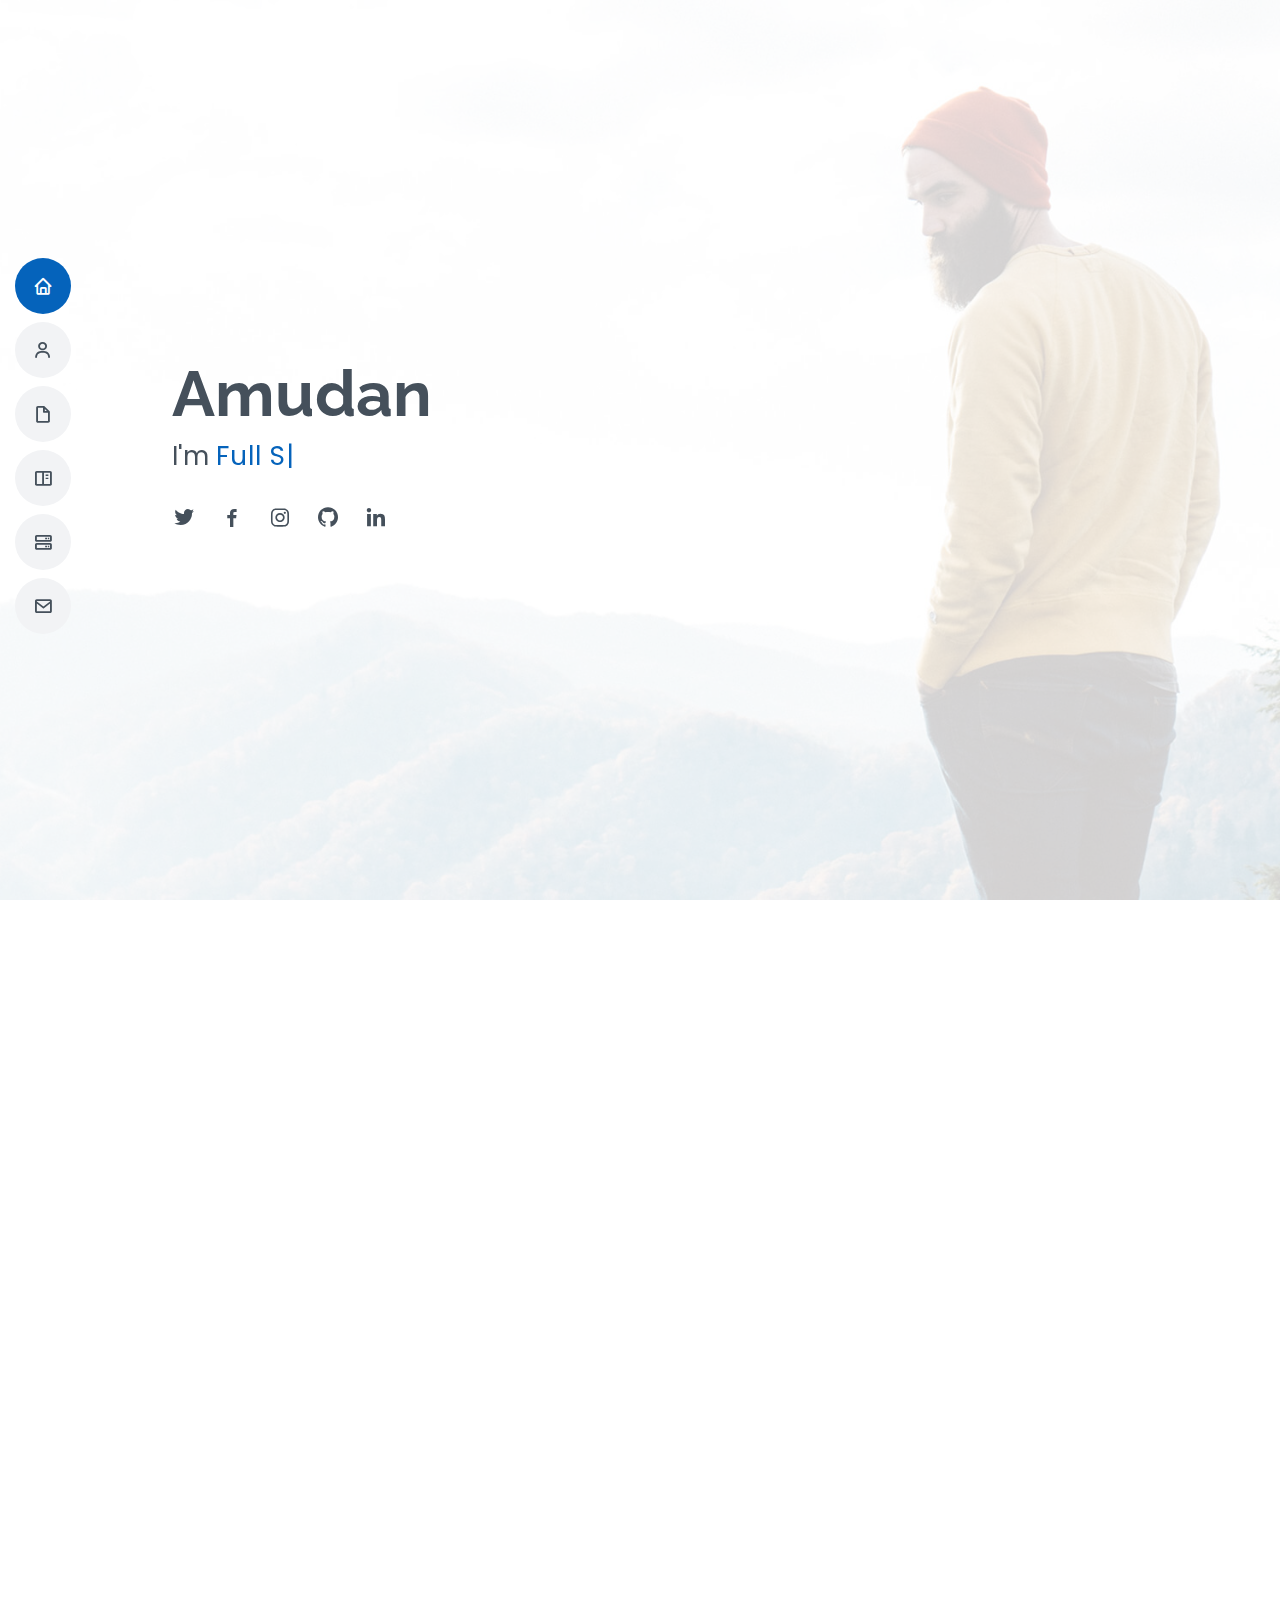
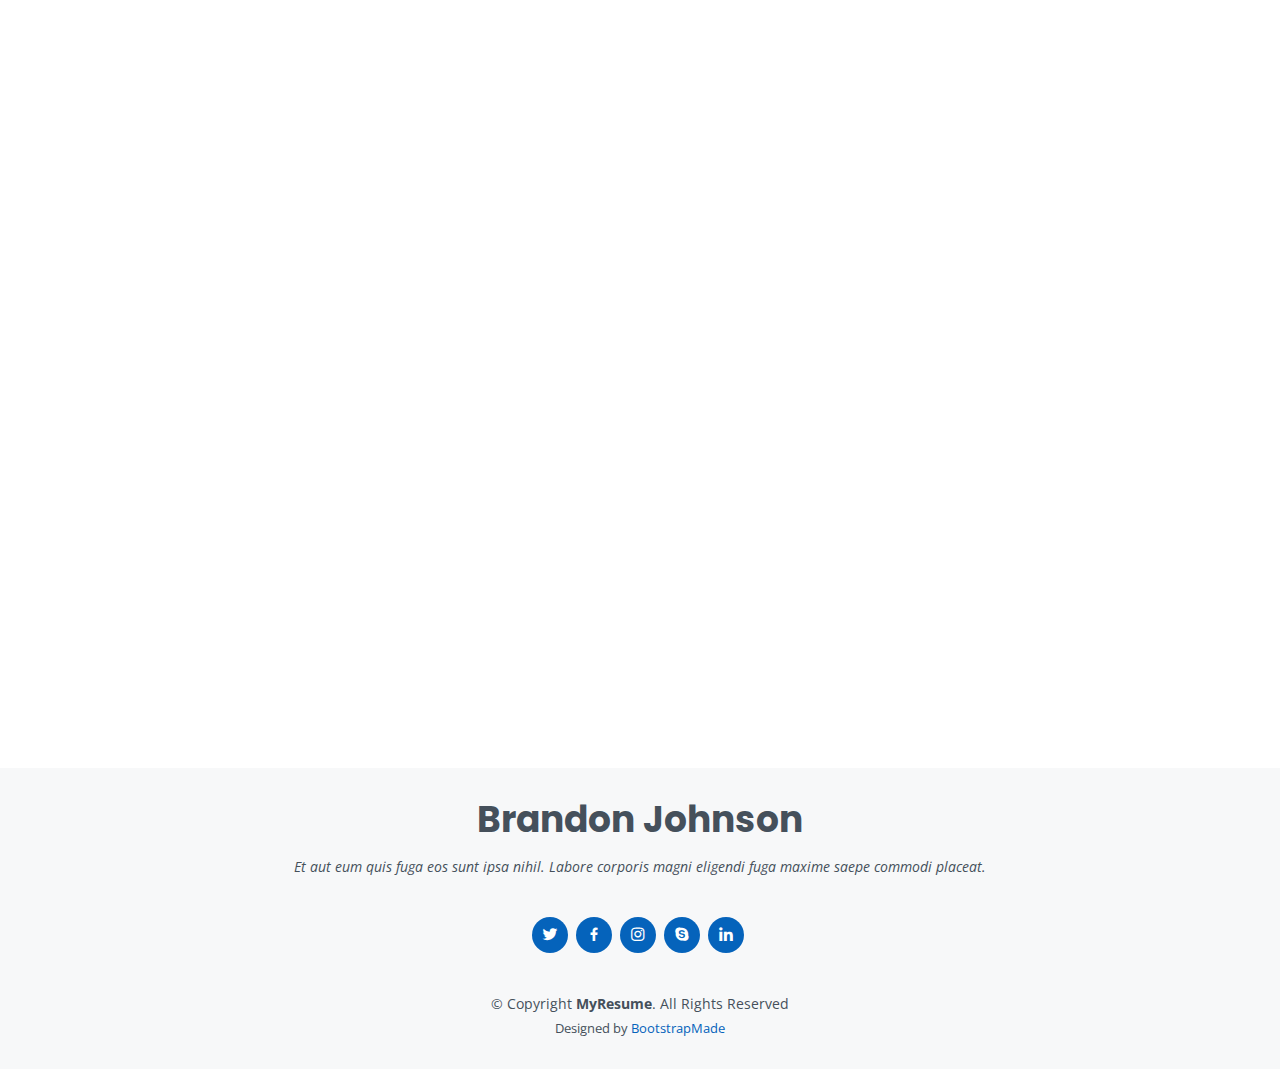
==== index.html @ c488047a "added templetes" ====
<!DOCTYPE html>
<html lang="en">

<head>
  <meta charset="utf-8">
  <meta content="width=device-width, initial-scale=1.0" name="viewport">

  <title>Amudan - MyResume</title>
  <meta content="" name="description">
  <meta content="" name="keywords">

  <!-- Favicons -->
  <link href="assets/img/photos/logo.png" rel="icon">
  <link href="assets/img/apple-touch-icon.png" rel="apple-touch-icon">

  <!-- Google Fonts -->
  <link
    href="https://fonts.googleapis.com/css?family=Open+Sans:300,300i,400,400i,600,600i,700,700i|Raleway:300,300i,400,400i,500,500i,600,600i,700,700i|Poppins:300,300i,400,400i,500,500i,600,600i,700,700i"
    rel="stylesheet">

  <!-- Vendor CSS Files -->
  <link href="assets/vendor/aos/aos.css" rel="stylesheet">
  <link href="assets/vendor/bootstrap/css/bootstrap.min.css" rel="stylesheet">
  <link href="assets/vendor/bootstrap-icons/bootstrap-icons.css" rel="stylesheet">
  <link href="assets/vendor/boxicons/css/boxicons.min.css" rel="stylesheet">
  <link href="assets/vendor/glightbox/css/glightbox.min.css" rel="stylesheet">
  <link href="assets/vendor/swiper/swiper-bundle.min.css" rel="stylesheet">

  <!-- Template Main CSS File -->
  <link href="assets/css/style.css" rel="stylesheet">

  <!-- =======================================================
  * Template Name: MyResume - v4.7.0
  * Template URL: https://bootstrapmade.com/free-html-bootstrap-template-my-resume/
  * Author: BootstrapMade.com
  * License: https://bootstrapmade.com/license/
  ======================================================== -->
</head>

<body>

  <!-- ======= Mobile nav toggle button ======= -->
  <!-- <button type="button" class="mobile-nav-toggle d-xl-none"><i class="bi bi-list mobile-nav-toggle"></i></button> -->
  <i class="bi bi-list mobile-nav-toggle d-xl-none"></i>
  <!-- ======= Header ======= -->
  <header id="header" class="d-flex flex-column justify-content-center">

    <nav id="navbar" class="navbar nav-menu">
      <ul>
        <li><a href="#hero" class="nav-link scrollto active"><i class="bx bx-home"></i> <span>Home</span></a></li>
        <li><a href="#about" class="nav-link scrollto"><i class="bx bx-user"></i> <span>About</span></a></li>
        <li><a href="#resume" class="nav-link scrollto"><i class="bx bx-file-blank"></i> <span>Resume</span></a></li>
        <li><a href="#portfolio" class="nav-link scrollto"><i class="bx bx-book-content"></i> <span>Portfolio</span></a>
        </li>
        <li><a href="#services" class="nav-link scrollto"><i class="bx bx-server"></i> <span>Services</span></a></li>
        <li><a href="#contact" class="nav-link scrollto"><i class="bx bx-envelope"></i> <span>Contact</span></a></li>
      </ul>
    </nav><!-- .nav-menu -->

  </header><!-- End Header -->

  <!-- ======= Hero Section ======= -->
  <section id="hero" class="d-flex flex-column justify-content-center">
    <div class="container" data-aos="zoom-in" data-aos-delay="100">
      <h1>Amudan </h1>
      <p>I'm <span class="typed"
          data-typed-items="Full Stack Developer, Freelancer , ROS Developer , Drone pilot"></span></p>
      <div class="social-links">
        <a href="https://twitter.com/amudanthangavel/" class="twitter"><i class="bx bxl-twitter"></i></a>
        <a href="https://www.facebook.com/amudanthangavel/" class="facebook"><i class="bx bxl-facebook"></i></a>
        <a href="https://www.instagram.com/amudanthangavel/" class="instagram"><i class="bx bxl-instagram"></i></a>
        <a href="https://github.com/AmudanThangavel" class="github"><i class="bx bxl-github"></i></a>
        <a href="https://www.linkedin.com/in/amudanthangavel" class="linkedin"><i class="bx bxl-linkedin"></i></a>
      </div>
    </div>
  </section><!-- End Hero -->

  <main id="main">

    <!-- ======= About Section ======= -->
    <section id="about" class="about">
      <div class="container" data-aos="fade-up">

        <div class="section-title">
          <h2>About</h2>
          <p>I am enthusiatic learner and problem solver. I build websites, do Machine learning and Artificial
            Intelligence. I participate in National and international competetions conducted by reputated Institutions
            like IIT's and NIT's</p>
        </div>

        <div class="row">
          <div class="col-lg-4">
            <img src="assets/img/photos/Amudan.jpg" class="img-fluid" alt="">
          </div>
          <div class="col-lg-8 pt-4 pt-lg-0 content">
            <h3>Full Stack Developer &amp; Pythonist.</h3>
            <p class="fst-italic"></p>
            <div class="row">
              <div class="col-lg-6">
                <ul>
                  <li><i class="bi bi-chevron-right"></i> <strong>Birthday:</strong> <span>30 Augest 2002</span></li>
                  <li><i class="bi bi-chevron-right"></i> <strong>Website:</strong>
                    <span>www.amudanthangavel.blogspot.com</span>
                  </li>
                  <li><i class="bi bi-chevron-right"></i> <strong>Phone:</strong> <span>+91 9842805545</span></li>
                  <li><i class="bi bi-chevron-right"></i> <strong>City:</strong> <span>Tirupur, Tamilnadu, India</span>
                  </li>
                </ul>
                <ul>
                  <br>
                  <li><i class="bi bi-chevron-right"></i> <strong>Intership:</strong> <span>Verzeo - Cyber
                      Secutrity</span></li>
                  <li><i class="bi bi-chevron-right"></i> <strong>Intership:</strong> <span>Indian Institute of
                      Technology(IIT), Bombay - Full Stack Developer</span></li>
                </ul>
              </div>
              <div class="col-lg-6">
                <ul>
                  <li><i class="bi bi-chevron-right"></i> <strong>Age:</strong> <span>20</span></li>
                  <li><i class="bi bi-chevron-right"></i> <strong>Degree:</strong> <span>Bachelor</span></li>
                  <li><i class="bi bi-chevron-right"></i> <strong>Email:</strong>
                    <span>amudanthangavel@gmail.com</span>
                  </li>
                  <li><i class="bi bi-chevron-right"></i> <strong>Open to Work:</strong> <span>Yes</span></li>
                </ul>

              </div>
            </div>
          </div>
        </div>

      </div>
    </section><!-- End About Section -->

    <!-- ======= Facts Section ======= -->
    <section id="facts" class="facts">
      <div class="container" data-aos="fade-up">

        <div class="section-title">
          <h2>Facts</h2>
          <p>I participated in National and international competetions and won exiting cash prizes and with momento, and
            colabrated in many projects and completed it successfully</p>
        </div>

        <div class="row">

          <div class="col-lg-3 col-md-6">
            <div class="count-box">
              <i class="bi bi-book"></i>
              <span data-purecounter-start="0" data-purecounter-end="1" data-purecounter-duration="1"
                class="purecounter"></span>
              <p>Patent published</p>
            </div>
          </div>

          <div class="col-lg-3 col-md-6 mt-5 mt-md-0">
            <div class="count-box">
              <i class="bi bi-journal-richtext"></i>
              <span data-purecounter-start="0" data-purecounter-end="6" data-purecounter-duration="1"
                class="purecounter"></span>
              <p>Projects</p>
            </div>
          </div>

          <div class="col-lg-3 col-md-6 mt-5 mt-lg-0">
            <div class="count-box">
              <i class="bi bi-headset"></i>
              <span data-purecounter-start="0" data-purecounter-end="1463" data-purecounter-duration="1"
                class="purecounter"></span>
              <p>Hours Of learn</p>
            </div>
          </div>

          <div class="col-lg-3 col-md-6 mt-5 mt-lg-0">
            <div class="count-box">
              <i class="bi bi-award"></i>
              <span data-purecounter-start="0" data-purecounter-end="25" data-purecounter-duration="1"
                class="purecounter"></span>
              <p>Awards</p>
            </div>
          </div>

        </div>

      </div>
    </section><!-- End Facts Section -->

    <!-- ======= Skills Section ======= -->
    <section id="skills" class="skills section-bg">
      <div class="container" data-aos="fade-up">

        <div class="section-title">
          <h2>Skills</h2>
          <p>Magnam dolores commodi suscipit. Necessitatibus eius consequatur ex aliquid fuga eum quidem. Sit sint
            consectetur velit. Quisquam quos quisquam cupiditate. Et nemo qui impedit suscipit alias ea. Quia fugiat sit
            in iste officiis commodi quidem hic quas.</p>
        </div>

        <div class="row skills-content">

          <div class="col-lg-6">

            <div class="progress">
              <span class="skill">HTML <i class="val">100%</i></span>
              <div class="progress-bar-wrap">
                <div class="progress-bar" role="progressbar" aria-valuenow="100" aria-valuemin="0" aria-valuemax="100">
                </div>
              </div>
            </div>

            <div class="progress">
              <span class="skill">CSS <i class="val">90%</i></span>
              <div class="progress-bar-wrap">
                <div class="progress-bar" role="progressbar" aria-valuenow="90" aria-valuemin="0" aria-valuemax="100">
                </div>
              </div>
            </div>

            <div class="progress">
              <span class="skill">JavaScript <i class="val">75%</i></span>
              <div class="progress-bar-wrap">
                <div class="progress-bar" role="progressbar" aria-valuenow="75" aria-valuemin="0" aria-valuemax="100">
                </div>
              </div>
            </div>

          </div>

          <div class="col-lg-6">

            <div class="progress">
              <span class="skill">PHP <i class="val">80%</i></span>
              <div class="progress-bar-wrap">
                <div class="progress-bar" role="progressbar" aria-valuenow="80" aria-valuemin="0" aria-valuemax="100">
                </div>
              </div>
            </div>

            <div class="progress">
              <span class="skill">WordPress/CMS <i class="val">90%</i></span>
              <div class="progress-bar-wrap">
                <div class="progress-bar" role="progressbar" aria-valuenow="90" aria-valuemin="0" aria-valuemax="100">
                </div>
              </div>
            </div>

            <div class="progress">
              <span class="skill">Photoshop <i class="val">55%</i></span>
              <div class="progress-bar-wrap">
                <div class="progress-bar" role="progressbar" aria-valuenow="55" aria-valuemin="0" aria-valuemax="100">
                </div>
              </div>
            </div>

          </div>

        </div>

      </div>
    </section><!-- End Skills Section -->

    <!-- ======= Resume Section ======= -->
    <section id="resume" class="resume">
      <div class="container" data-aos="fade-up">

        <div class="section-title">
          <h2>Resume</h2>
          <p>Magnam dolores commodi suscipit. Necessitatibus eius consequatur ex aliquid fuga eum quidem. Sit sint
            consectetur velit. Quisquam quos quisquam cupiditate. Et nemo qui impedit suscipit alias ea. Quia fugiat sit
            in iste officiis commodi quidem hic quas.</p>
        </div>

        <div class="row">
          <div class="col-lg-6">
            <h3 class="resume-title">Sumary</h3>
            <div class="resume-item pb-0">
              <h4>Brandon Johnson</h4>
              <p><em>Innovative and deadline-driven Graphic Designer with 3+ years of experience designing and
                  developing user-centered digital/print marketing material from initial concept to final, polished
                  deliverable.</em></p>
              <ul>
                <li>Portland par 127,Orlando, FL</li>
                <li>(123) 456-7891</li>
                <li>alice.barkley@example.com</li>
              </ul>
            </div>

            <h3 class="resume-title">Education</h3>
            <div class="resume-item">
              <h4>Master of Fine Arts &amp; Graphic Design</h4>
              <h5>2015 - 2016</h5>
              <p><em>Rochester Institute of Technology, Rochester, NY</em></p>
              <p>Qui deserunt veniam. Et sed aliquam labore tempore sed quisquam iusto autem sit. Ea vero voluptatum qui
                ut dignissimos deleniti nerada porti sand markend</p>
            </div>
            <div class="resume-item">
              <h4>Bachelor of Fine Arts &amp; Graphic Design</h4>
              <h5>2010 - 2014</h5>
              <p><em>Rochester Institute of Technology, Rochester, NY</em></p>
              <p>Quia nobis sequi est occaecati aut. Repudiandae et iusto quae reiciendis et quis Eius vel ratione eius
                unde vitae rerum voluptates asperiores voluptatem Earum molestiae consequatur neque etlon sader mart
                dila</p>
            </div>
          </div>
          <div class="col-lg-6">
            <h3 class="resume-title">Professional Experience</h3>
            <div class="resume-item">
              <h4>Senior graphic design specialist</h4>
              <h5>2019 - Present</h5>
              <p><em>Experion, New York, NY </em></p>
              <ul>
                <li>Lead in the design, development, and implementation of the graphic, layout, and production
                  communication materials</li>
                <li>Delegate tasks to the 7 members of the design team and provide counsel on all aspects of the
                  project. </li>
                <li>Supervise the assessment of all graphic materials in order to ensure quality and accuracy of the
                  design</li>
                <li>Oversee the efficient use of production project budgets ranging from $2,000 - $25,000</li>
              </ul>
            </div>
            <div class="resume-item">
              <h4>Graphic design specialist</h4>
              <h5>2017 - 2018</h5>
              <p><em>Stepping Stone Advertising, New York, NY</em></p>
              <ul>
                <li>Developed numerous marketing programs (logos, brochures,infographics, presentations, and
                  advertisements).</li>
                <li>Managed up to 5 projects or tasks at a given time while under pressure</li>
                <li>Recommended and consulted with clients on the most appropriate graphic design</li>
                <li>Created 4+ design presentations and proposals a month for clients and account managers</li>
              </ul>
            </div>
          </div>
        </div>

      </div>
    </section><!-- End Resume Section -->

    <!-- ======= Portfolio Section ======= -->
    <section id="portfolio" class="portfolio section-bg">
      <div class="container" data-aos="fade-up">

        <div class="section-title">
          <h2>Portfolio</h2>
          <p>Magnam dolores commodi suscipit. Necessitatibus eius consequatur ex aliquid fuga eum quidem. Sit sint
            consectetur velit. Quisquam quos quisquam cupiditate. Et nemo qui impedit suscipit alias ea. Quia fugiat sit
            in iste officiis commodi quidem hic quas.</p>
        </div>

        <div class="row">
          <div class="col-lg-12 d-flex justify-content-center" data-aos="fade-up" data-aos-delay="100">
            <ul id="portfolio-flters">
              <li data-filter="*" class="filter-active">All</li>
              <li data-filter=".filter-app">App</li>
              <li data-filter=".filter-card">Card</li>
              <li data-filter=".filter-web">Web</li>
            </ul>
          </div>
        </div>

        <div class="row portfolio-container" data-aos="fade-up" data-aos-delay="200">

          <div class="col-lg-4 col-md-6 portfolio-item filter-app">
            <div class="portfolio-wrap">
              <img src="assets/img/portfolio/portfolio-1.jpg" class="img-fluid" alt="">
              <div class="portfolio-info">
                <h4>App 1</h4>
                <p>App</p>
                <div class="portfolio-links">
                  <a href="assets/img/portfolio/portfolio-1.jpg" data-gallery="portfolioGallery"
                    class="portfolio-lightbox" title="App 1"><i class="bx bx-plus"></i></a>
                  <a href="portfolio-details.html" class="portfolio-details-lightbox" data-glightbox="type: external"
                    title="Portfolio Details"><i class="bx bx-link"></i></a>
                </div>
              </div>
            </div>
          </div>

          <div class="col-lg-4 col-md-6 portfolio-item filter-web">
            <div class="portfolio-wrap">
              <img src="assets/img/portfolio/portfolio-2.jpg" class="img-fluid" alt="">
              <div class="portfolio-info">
                <h4>Web 3</h4>
                <p>Web</p>
                <div class="portfolio-links">
                  <a href="assets/img/portfolio/portfolio-2.jpg" data-gallery="portfolioGallery"
                    class="portfolio-lightbox" title="Web 3"><i class="bx bx-plus"></i></a>
                  <a href="portfolio-details.html" class="portfolio-details-lightbox" data-glightbox="type: external"
                    title="Portfolio Details"><i class="bx bx-link"></i></a>
                </div>
              </div>
            </div>
          </div>

          <div class="col-lg-4 col-md-6 portfolio-item filter-app">
            <div class="portfolio-wrap">
              <img src="assets/img/portfolio/portfolio-3.jpg" class="img-fluid" alt="">
              <div class="portfolio-info">
                <h4>App 2</h4>
                <p>App</p>
                <div class="portfolio-links">
                  <a href="assets/img/portfolio/portfolio-3.jpg" data-gallery="portfolioGallery"
                    class="portfolio-lightbox" title="App 2"><i class="bx bx-plus"></i></a>
                  <a href="portfolio-details.html" class="portfolio-details-lightbox" data-glightbox="type: external"
                    title="Portfolio Details"><i class="bx bx-link"></i></a>
                </div>
              </div>
            </div>
          </div>

          <div class="col-lg-4 col-md-6 portfolio-item filter-card">
            <div class="portfolio-wrap">
              <img src="assets/img/portfolio/portfolio-4.jpg" class="img-fluid" alt="">
              <div class="portfolio-info">
                <h4>Card 2</h4>
                <p>Card</p>
                <div class="portfolio-links">
                  <a href="assets/img/portfolio/portfolio-4.jpg" data-gallery="portfolioGallery"
                    class="portfolio-lightbox" title="Card 2"><i class="bx bx-plus"></i></a>
                  <a href="portfolio-details.html" class="portfolio-details-lightbox" data-glightbox="type: external"
                    title="Portfolio Details"><i class="bx bx-link"></i></a>
                </div>
              </div>
            </div>
          </div>

          <div class="col-lg-4 col-md-6 portfolio-item filter-web">
            <div class="portfolio-wrap">
              <img src="assets/img/portfolio/portfolio-5.jpg" class="img-fluid" alt="">
              <div class="portfolio-info">
                <h4>Web 2</h4>
                <p>Web</p>
                <div class="portfolio-links">
                  <a href="assets/img/portfolio/portfolio-5.jpg" data-gallery="portfolioGallery"
                    class="portfolio-lightbox" title="Web 2"><i class="bx bx-plus"></i></a>
                  <a href="portfolio-details.html" class="portfolio-details-lightbox" data-glightbox="type: external"
                    title="Portfolio Details"><i class="bx bx-link"></i></a>
                </div>
              </div>
            </div>
          </div>

          <div class="col-lg-4 col-md-6 portfolio-item filter-app">
            <div class="portfolio-wrap">
              <img src="assets/img/portfolio/portfolio-6.jpg" class="img-fluid" alt="">
              <div class="portfolio-info">
                <h4>App 3</h4>
                <p>App</p>
                <div class="portfolio-links">
                  <a href="assets/img/portfolio/portfolio-6.jpg" data-gallery="portfolioGallery"
                    class="portfolio-lightbox" title="App 3"><i class="bx bx-plus"></i></a>
                  <a href="portfolio-details.html" class="portfolio-details-lightbox" data-glightbox="type: external"
                    title="Portfolio Details"><i class="bx bx-link"></i></a>
                </div>
              </div>
            </div>
          </div>

          <div class="col-lg-4 col-md-6 portfolio-item filter-card">
            <div class="portfolio-wrap">
              <img src="assets/img/portfolio/portfolio-7.jpg" class="img-fluid" alt="">
              <div class="portfolio-info">
                <h4>Card 1</h4>
                <p>Card</p>
                <div class="portfolio-links">
                  <a href="assets/img/portfolio/portfolio-7.jpg" data-gallery="portfolioGallery"
                    class="portfolio-lightbox" title="Card 1"><i class="bx bx-plus"></i></a>
                  <a href="portfolio-details.html" class="portfolio-details-lightbox" data-glightbox="type: external"
                    title="Portfolio Details"><i class="bx bx-link"></i></a>
                </div>
              </div>
            </div>
          </div>

          <div class="col-lg-4 col-md-6 portfolio-item filter-card">
            <div class="portfolio-wrap">
              <img src="assets/img/portfolio/portfolio-8.jpg" class="img-fluid" alt="">
              <div class="portfolio-info">
                <h4>Card 3</h4>
                <p>Card</p>
                <div class="portfolio-links">
                  <a href="assets/img/portfolio/portfolio-8.jpg" data-gallery="portfolioGallery"
                    class="portfolio-lightbox" title="Card 3"><i class="bx bx-plus"></i></a>
                  <a href="portfolio-details.html" class="portfolio-details-lightbox" data-glightbox="type: external"
                    title="Portfolio Details"><i class="bx bx-link"></i></a>
                </div>
              </div>
            </div>
          </div>

          <div class="col-lg-4 col-md-6 portfolio-item filter-web">
            <div class="portfolio-wrap">
              <img src="assets/img/portfolio/portfolio-9.jpg" class="img-fluid" alt="">
              <div class="portfolio-info">
                <h4>Web 3</h4>
                <p>Web</p>
                <div class="portfolio-links">
                  <a href="assets/img/portfolio/portfolio-9.jpg" data-gallery="portfolioGallery"
                    class="portfolio-lightbox" title="Web 3"><i class="bx bx-plus"></i></a>
                  <a href="portfolio-details.html" class="portfolio-details-lightbox" data-glightbox="type: external"
                    title="Portfolio Details"><i class="bx bx-link"></i></a>
                </div>
              </div>
            </div>
          </div>

        </div>

      </div>
    </section><!-- End Portfolio Section -->

    <!-- ======= Services Section ======= -->
    <section id="services" class="services">
      <div class="container" data-aos="fade-up">

        <div class="section-title">
          <h2>Services</h2>
          <p>Magnam dolores commodi suscipit. Necessitatibus eius consequatur ex aliquid fuga eum quidem. Sit sint
            consectetur velit. Quisquam quos quisquam cupiditate. Et nemo qui impedit suscipit alias ea. Quia fugiat sit
            in iste officiis commodi quidem hic quas.</p>
        </div>

        <div class="row">

          <div class="col-lg-4 col-md-6 d-flex align-items-stretch" data-aos="zoom-in" data-aos-delay="100">
            <div class="icon-box iconbox-blue">
              <div class="icon">
                <svg width="100" height="100" viewBox="0 0 600 600" xmlns="http://www.w3.org/2000/svg">
                  <path stroke="none" stroke-width="0" fill="#f5f5f5"
                    d="M300,521.0016835830174C376.1290562159157,517.8887921683347,466.0731472004068,529.7835943286574,510.70327084640275,468.03025145048787C554.3714126377745,407.6079735673963,508.03601936045806,328.9844924480964,491.2728898941984,256.3432110539036C474.5976632858925,184.082847569629,479.9380746630129,96.60480741107993,416.23090153303,58.64404602377083C348.86323505073057,18.502131276798302,261.93793281208167,40.57373210992963,193.5410806939664,78.93577620505333C130.42746243093433,114.334589627462,98.30271207620316,179.96522072025542,76.75703585869454,249.04625023123273C51.97151888228291,328.5150500222984,13.704378332031375,421.85034740162234,66.52175969318436,486.19268352777647C119.04800174914682,550.1803526380478,217.28368757567262,524.383925680826,300,521.0016835830174">
                  </path>
                </svg>
                <i class="bx bxl-dribbble"></i>
              </div>
              <h4><a href="">Lorem Ipsum</a></h4>
              <p>Voluptatum deleniti atque corrupti quos dolores et quas molestias excepturi</p>
            </div>
          </div>

          <div class="col-lg-4 col-md-6 d-flex align-items-stretch mt-4 mt-md-0" data-aos="zoom-in"
            data-aos-delay="200">
            <div class="icon-box iconbox-orange ">
              <div class="icon">
                <svg width="100" height="100" viewBox="0 0 600 600" xmlns="http://www.w3.org/2000/svg">
                  <path stroke="none" stroke-width="0" fill="#f5f5f5"
                    d="M300,582.0697525312426C382.5290701553225,586.8405444964366,449.9789794690241,525.3245884688669,502.5850820975895,461.55621195738473C556.606425686781,396.0723002908107,615.8543463187945,314.28637112970534,586.6730223649479,234.56875336149918C558.9533121215079,158.8439757836574,454.9685369536778,164.00468322053177,381.49747125262974,130.76875717737553C312.15926192815925,99.40240125094834,248.97055460311594,18.661163978235184,179.8680185752513,50.54337015887873C110.5421016452524,82.52863877960104,119.82277516462835,180.83849132639028,109.12597500060166,256.43424936330496C100.08760227029461,320.3096726198365,92.17705696193138,384.0621239912766,124.79988738764834,439.7174275375508C164.83382741302287,508.01625554203684,220.96474134820875,577.5009287672846,300,582.0697525312426">
                  </path>
                </svg>
                <i class="bx bx-file"></i>
              </div>
              <h4><a href="">Sed Perspiciatis</a></h4>
              <p>Duis aute irure dolor in reprehenderit in voluptate velit esse cillum dolore</p>
            </div>
          </div>

          <div class="col-lg-4 col-md-6 d-flex align-items-stretch mt-4 mt-lg-0" data-aos="zoom-in"
            data-aos-delay="300">
            <div class="icon-box iconbox-pink">
              <div class="icon">
                <svg width="100" height="100" viewBox="0 0 600 600" xmlns="http://www.w3.org/2000/svg">
                  <path stroke="none" stroke-width="0" fill="#f5f5f5"
                    d="M300,541.5067337569781C382.14930387511276,545.0595476570109,479.8736841581634,548.3450877840088,526.4010558755058,480.5488172755941C571.5218469581645,414.80211281144784,517.5187510058486,332.0715597781072,496.52539010469104,255.14436215662573C477.37192572678356,184.95920475031193,473.57363656557914,105.61284051026155,413.0603344069578,65.22779650032875C343.27470386102294,18.654635553484475,251.2091493199835,5.337323636656869,175.0934190732945,40.62881213300186C97.87086631185822,76.43348514350839,51.98124368387456,156.15599469081315,36.44837278890362,239.84606092416172C21.716077023791087,319.22268207091537,43.775223500013084,401.1760424656574,96.891909868211,461.97329694683043C147.22146801428983,519.5804099606455,223.5754009179313,538.201503339737,300,541.5067337569781">
                  </path>
                </svg>
                <i class="bx bx-tachometer"></i>
              </div>
              <h4><a href="">Magni Dolores</a></h4>
              <p>Excepteur sint occaecat cupidatat non proident, sunt in culpa qui officia</p>
            </div>
          </div>

          <div class="col-lg-4 col-md-6 d-flex align-items-stretch mt-4" data-aos="zoom-in" data-aos-delay="100">
            <div class="icon-box iconbox-yellow">
              <div class="icon">
                <svg width="100" height="100" viewBox="0 0 600 600" xmlns="http://www.w3.org/2000/svg">
                  <path stroke="none" stroke-width="0" fill="#f5f5f5"
                    d="M300,503.46388370962813C374.79870501325706,506.71871716319447,464.8034551963731,527.1746412648533,510.4981551193396,467.86667711651364C555.9287308511215,408.9015244558933,512.6030010748507,327.5744911775523,490.211057578863,256.5855673507754C471.097692560561,195.9906835881958,447.69079081568157,138.11976852964426,395.19560036434837,102.3242989838813C329.3053358748298,57.3949838291264,248.02791733380457,8.279543830951368,175.87071277845988,42.242879143198664C103.41431057327972,76.34704239035025,93.79494320519305,170.9812938413882,81.28167332365135,250.07896920659033C70.17666984294237,320.27484674793965,64.84698225790005,396.69656628748305,111.28512138212992,450.4950937839243C156.20124167950087,502.5303643271138,231.32542653798444,500.4755392045468,300,503.46388370962813">
                  </path>
                </svg>
                <i class="bx bx-layer"></i>
              </div>
              <h4><a href="">Nemo Enim</a></h4>
              <p>At vero eos et accusamus et iusto odio dignissimos ducimus qui blanditiis</p>
            </div>
          </div>

          <div class="col-lg-4 col-md-6 d-flex align-items-stretch mt-4" data-aos="zoom-in" data-aos-delay="200">
            <div class="icon-box iconbox-red">
              <div class="icon">
                <svg width="100" height="100" viewBox="0 0 600 600" xmlns="http://www.w3.org/2000/svg">
                  <path stroke="none" stroke-width="0" fill="#f5f5f5"
                    d="M300,532.3542879108572C369.38199826031484,532.3153073249985,429.10787420159085,491.63046689027357,474.5244479745417,439.17860296908856C522.8885846962883,383.3225815378663,569.1668002868075,314.3205725914397,550.7432151929288,242.7694973846089C532.6665558377875,172.5657663291529,456.2379748765914,142.6223662098291,390.3689995646985,112.34683881706744C326.66090330228417,83.06452184765237,258.84405631176094,53.51806209861945,193.32584062364296,78.48882559362697C121.61183558270385,105.82097193414197,62.805066853699245,167.19869350419734,48.57481801355237,242.6138429142374C34.843463184063346,315.3850353017275,76.69343916112496,383.4422959591041,125.22947124332185,439.3748458443577C170.7312796277747,491.8107796887764,230.57421082200815,532.3932930995766,300,532.3542879108572">
                  </path>
                </svg>
                <i class="bx bx-slideshow"></i>
              </div>
              <h4><a href="">Dele Cardo</a></h4>
              <p>Quis consequatur saepe eligendi voluptatem consequatur dolor consequuntur</p>
            </div>
          </div>

          <div class="col-lg-4 col-md-6 d-flex align-items-stretch mt-4" data-aos="zoom-in" data-aos-delay="300">
            <div class="icon-box iconbox-teal">
              <div class="icon">
                <svg width="100" height="100" viewBox="0 0 600 600" xmlns="http://www.w3.org/2000/svg">
                  <path stroke="none" stroke-width="0" fill="#f5f5f5"
                    d="M300,566.797414625762C385.7384707136149,576.1784315230908,478.7894351017131,552.8928747891023,531.9192734346935,484.94944893311C584.6109503024035,417.5663521118492,582.489472248146,322.67544863468447,553.9536738515405,242.03673114598146C529.1557734026468,171.96086150256528,465.24506316201064,127.66468636344209,395.9583748389544,100.7403814666027C334.2173773831606,76.7482773500951,269.4350130405921,84.62216499799875,207.1952322260088,107.2889140133804C132.92018162631612,134.33871894543012,41.79353780512637,160.00259165414826,22.644507872594943,236.69541883565114C3.319112789854554,314.0945973066697,72.72355303640163,379.243833228382,124.04198916343866,440.3218312028393C172.9286146004772,498.5055451809895,224.45579914871206,558.5317968840102,300,566.797414625762">
                  </path>
                </svg>
                <i class="bx bx-arch"></i>
              </div>
              <h4><a href="">Divera Don</a></h4>
              <p>Modi nostrum vel laborum. Porro fugit error sit minus sapiente sit aspernatur</p>
            </div>
          </div>

        </div>

      </div>
    </section><!-- End Services Section -->

    <!-- ======= Testimonials Section ======= -->
    <section id="testimonials" class="testimonials section-bg">
      <div class="container" data-aos="fade-up">

        <div class="section-title">
          <h2>Testimonials</h2>
        </div>

        <div class="testimonials-slider swiper" data-aos="fade-up" data-aos-delay="100">
          <div class="swiper-wrapper">

            <div class="swiper-slide">
              <div class="testimonial-item">
                <img src="assets/img/testimonials/testimonials-1.jpg" class="testimonial-img" alt="">
                <h3>Saul Goodman</h3>
                <h4>Ceo &amp; Founder</h4>
                <p>
                  <i class="bx bxs-quote-alt-left quote-icon-left"></i>
                  Proin iaculis purus consequat sem cure digni ssim donec porttitora entum suscipit rhoncus. Accusantium
                  quam, ultricies eget id, aliquam eget nibh et. Maecen aliquam, risus at semper.
                  <i class="bx bxs-quote-alt-right quote-icon-right"></i>
                </p>
              </div>
            </div><!-- End testimonial item -->

            <div class="swiper-slide">
              <div class="testimonial-item">
                <img src="assets/img/testimonials/testimonials-2.jpg" class="testimonial-img" alt="">
                <h3>Sara Wilsson</h3>
                <h4>Designer</h4>
                <p>
                  <i class="bx bxs-quote-alt-left quote-icon-left"></i>
                  Export tempor illum tamen malis malis eram quae irure esse labore quem cillum quid cillum eram malis
                  quorum velit fore eram velit sunt aliqua noster fugiat irure amet legam anim culpa.
                  <i class="bx bxs-quote-alt-right quote-icon-right"></i>
                </p>
              </div>
            </div><!-- End testimonial item -->

            <div class="swiper-slide">
              <div class="testimonial-item">
                <img src="assets/img/testimonials/testimonials-3.jpg" class="testimonial-img" alt="">
                <h3>Jena Karlis</h3>
                <h4>Store Owner</h4>
                <p>
                  <i class="bx bxs-quote-alt-left quote-icon-left"></i>
                  Enim nisi quem export duis labore cillum quae magna enim sint quorum nulla quem veniam duis minim
                  tempor labore quem eram duis noster aute amet eram fore quis sint minim.
                  <i class="bx bxs-quote-alt-right quote-icon-right"></i>
                </p>
              </div>
            </div><!-- End testimonial item -->

            <div class="swiper-slide">
              <div class="testimonial-item">
                <img src="assets/img/testimonials/testimonials-4.jpg" class="testimonial-img" alt="">
                <h3>Matt Brandon</h3>
                <h4>Freelancer</h4>
                <p>
                  <i class="bx bxs-quote-alt-left quote-icon-left"></i>
                  Fugiat enim eram quae cillum dolore dolor amet nulla culpa multos export minim fugiat minim velit
                  minim dolor enim duis veniam ipsum anim magna sunt elit fore quem dolore labore illum veniam.
                  <i class="bx bxs-quote-alt-right quote-icon-right"></i>
                </p>
              </div>
            </div><!-- End testimonial item -->

            <div class="swiper-slide">
              <div class="testimonial-item">
                <img src="assets/img/testimonials/testimonials-5.jpg" class="testimonial-img" alt="">
                <h3>John Larson</h3>
                <h4>Entrepreneur</h4>
                <p>
                  <i class="bx bxs-quote-alt-left quote-icon-left"></i>
                  Quis quorum aliqua sint quem legam fore sunt eram irure aliqua veniam tempor noster veniam enim culpa
                  labore duis sunt culpa nulla illum cillum fugiat legam esse veniam culpa fore nisi cillum quid.
                  <i class="bx bxs-quote-alt-right quote-icon-right"></i>
                </p>
              </div>
            </div><!-- End testimonial item -->

          </div>
          <div class="swiper-pagination"></div>
        </div>

      </div>
    </section><!-- End Testimonials Section -->

    <!-- ======= Contact Section ======= -->
    <section id="contact" class="contact">
      <div class="container" data-aos="fade-up">

        <div class="section-title">
          <h2>Contact</h2>
        </div>

        <div class="row mt-1">

          <div class="col-lg-4">
            <div class="info">
              <div class="address">
                <i class="bi bi-geo-alt"></i>
                <h4>Location:</h4>
                <p>A108 Adam Street, New York, NY 535022</p>
              </div>

              <div class="email">
                <i class="bi bi-envelope"></i>
                <h4>Email:</h4>
                <p>info@example.com</p>
              </div>

              <div class="phone">
                <i class="bi bi-phone"></i>
                <h4>Call:</h4>
                <p>+1 5589 55488 55s</p>
              </div>

            </div>

          </div>

          <div class="col-lg-8 mt-5 mt-lg-0">

            <form action="forms/contact.php" method="post" role="form" class="php-email-form">
              <div class="row">
                <div class="col-md-6 form-group">
                  <input type="text" name="name" class="form-control" id="name" placeholder="Your Name" required>
                </div>
                <div class="col-md-6 form-group mt-3 mt-md-0">
                  <input type="email" class="form-control" name="email" id="email" placeholder="Your Email" required>
                </div>
              </div>
              <div class="form-group mt-3">
                <input type="text" class="form-control" name="subject" id="subject" placeholder="Subject" required>
              </div>
              <div class="form-group mt-3">
                <textarea class="form-control" name="message" rows="5" placeholder="Message" required></textarea>
              </div>
              <div class="my-3">
                <div class="loading">Loading</div>
                <div class="error-message"></div>
                <div class="sent-message">Your message has been sent. Thank you!</div>
              </div>
              <div class="text-center"><button type="submit">Send Message</button></div>
            </form>

          </div>

        </div>

      </div>
    </section><!-- End Contact Section -->

  </main><!-- End #main -->

  <!-- ======= Footer ======= -->
  <footer id="footer">
    <div class="container">
      <h3>Brandon Johnson</h3>
      <p>Et aut eum quis fuga eos sunt ipsa nihil. Labore corporis magni eligendi fuga maxime saepe commodi placeat.</p>
      <div class="social-links">
        <a href="#" class="twitter"><i class="bx bxl-twitter"></i></a>
        <a href="#" class="facebook"><i class="bx bxl-facebook"></i></a>
        <a href="#" class="instagram"><i class="bx bxl-instagram"></i></a>
        <a href="#" class="google-plus"><i class="bx bxl-skype"></i></a>
        <a href="#" class="linkedin"><i class="bx bxl-linkedin"></i></a>
      </div>
      <div class="copyright">
        &copy; Copyright <strong><span>MyResume</span></strong>. All Rights Reserved
      </div>
      <div class="credits">
        <!-- All the links in the footer should remain intact. -->
        <!-- You can delete the links only if you purchased the pro version. -->
        <!-- Licensing information: [license-url] -->
        <!-- Purchase the pro version with working PHP/AJAX contact form: https://bootstrapmade.com/free-html-bootstrap-template-my-resume/ -->
        Designed by <a href="https://bootstrapmade.com/">BootstrapMade</a>
      </div>
    </div>
  </footer><!-- End Footer -->

  <div id="preloader"></div>
  <a href="#" class="back-to-top d-flex align-items-center justify-content-center"><i
      class="bi bi-arrow-up-short"></i></a>

  <!-- Vendor JS Files -->
  <script src="assets/vendor/purecounter/purecounter.js"></script>
  <script src="assets/vendor/aos/aos.js"></script>
  <script src="assets/vendor/bootstrap/js/bootstrap.bundle.min.js"></script>
  <script src="assets/vendor/glightbox/js/glightbox.min.js"></script>
  <script src="assets/vendor/isotope-layout/isotope.pkgd.min.js"></script>
  <script src="assets/vendor/swiper/swiper-bundle.min.js"></script>
  <script src="assets/vendor/typed.js/typed.min.js"></script>
  <script src="assets/vendor/waypoints/noframework.waypoints.js"></script>
  <script src="assets/vendor/php-email-form/validate.js"></script>

  <!-- Template Main JS File -->
  <script src="assets/js/main.js"></script>

</body>

</html>
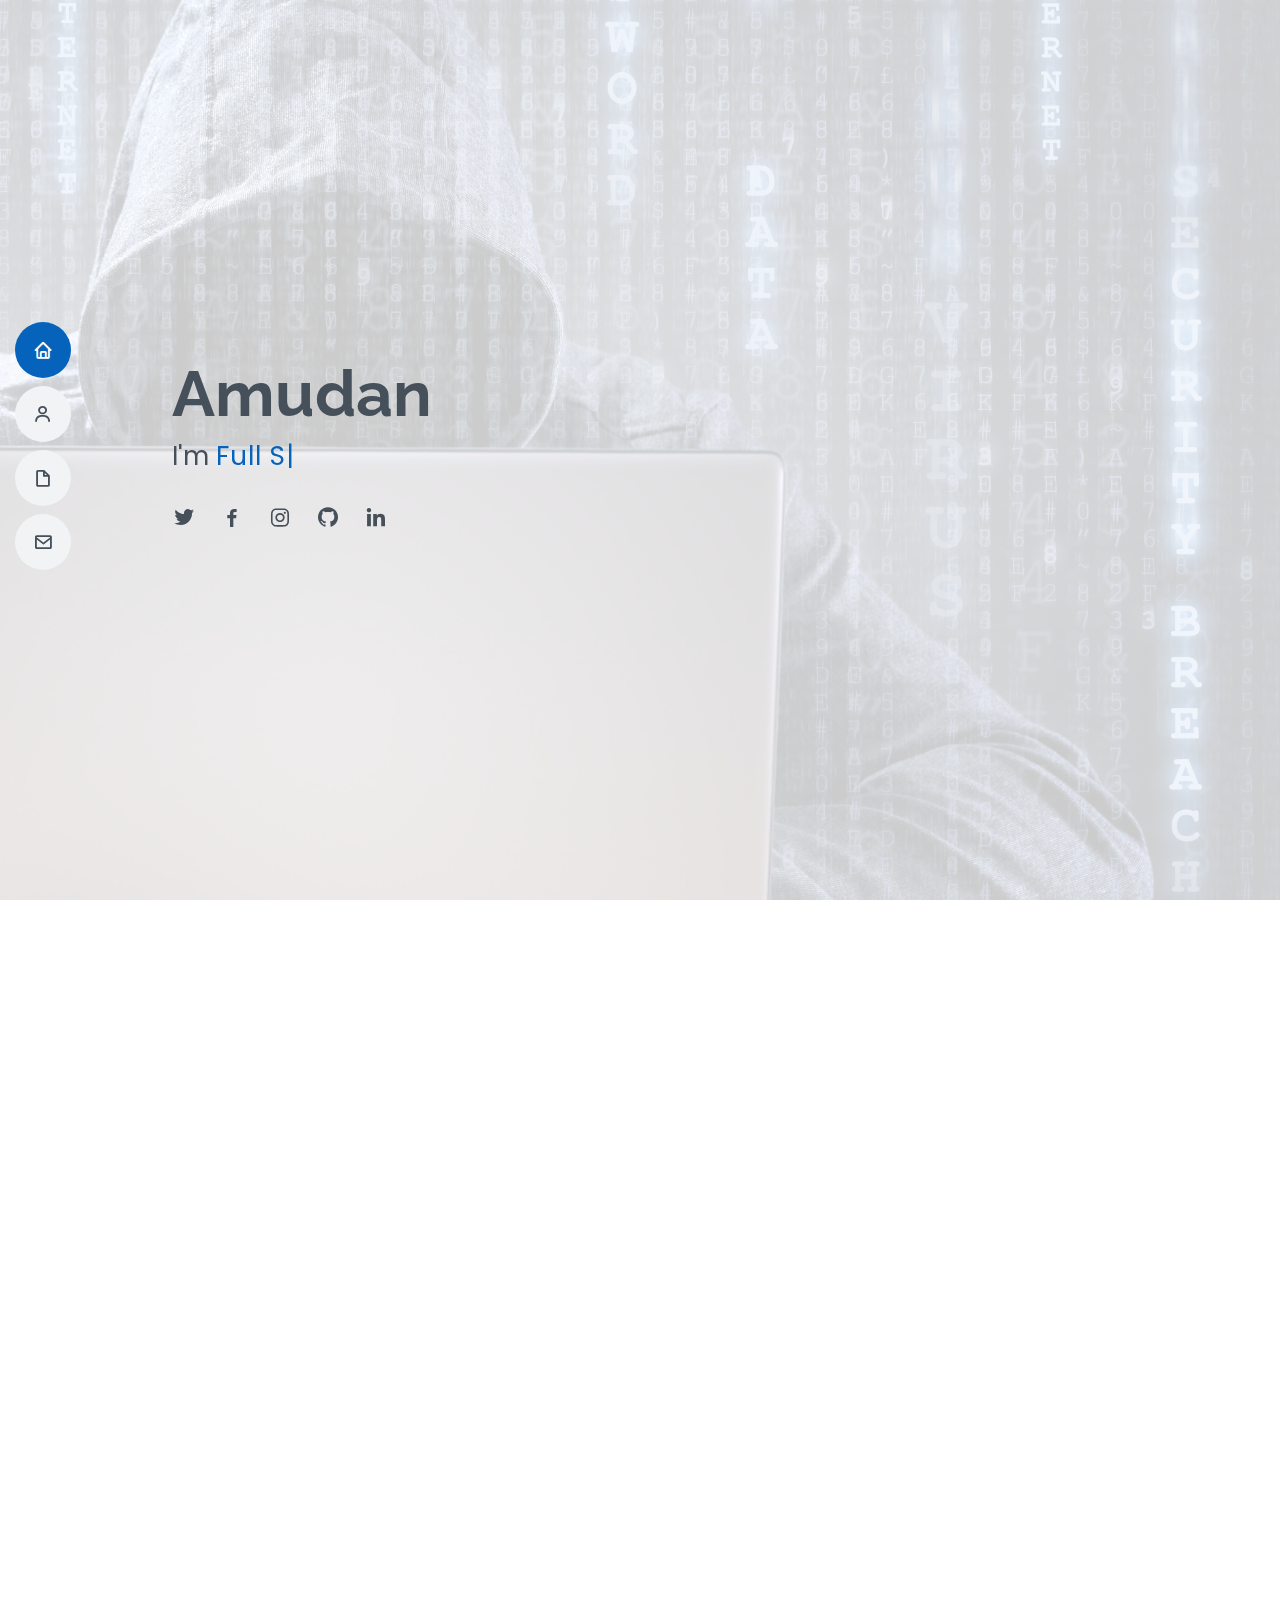
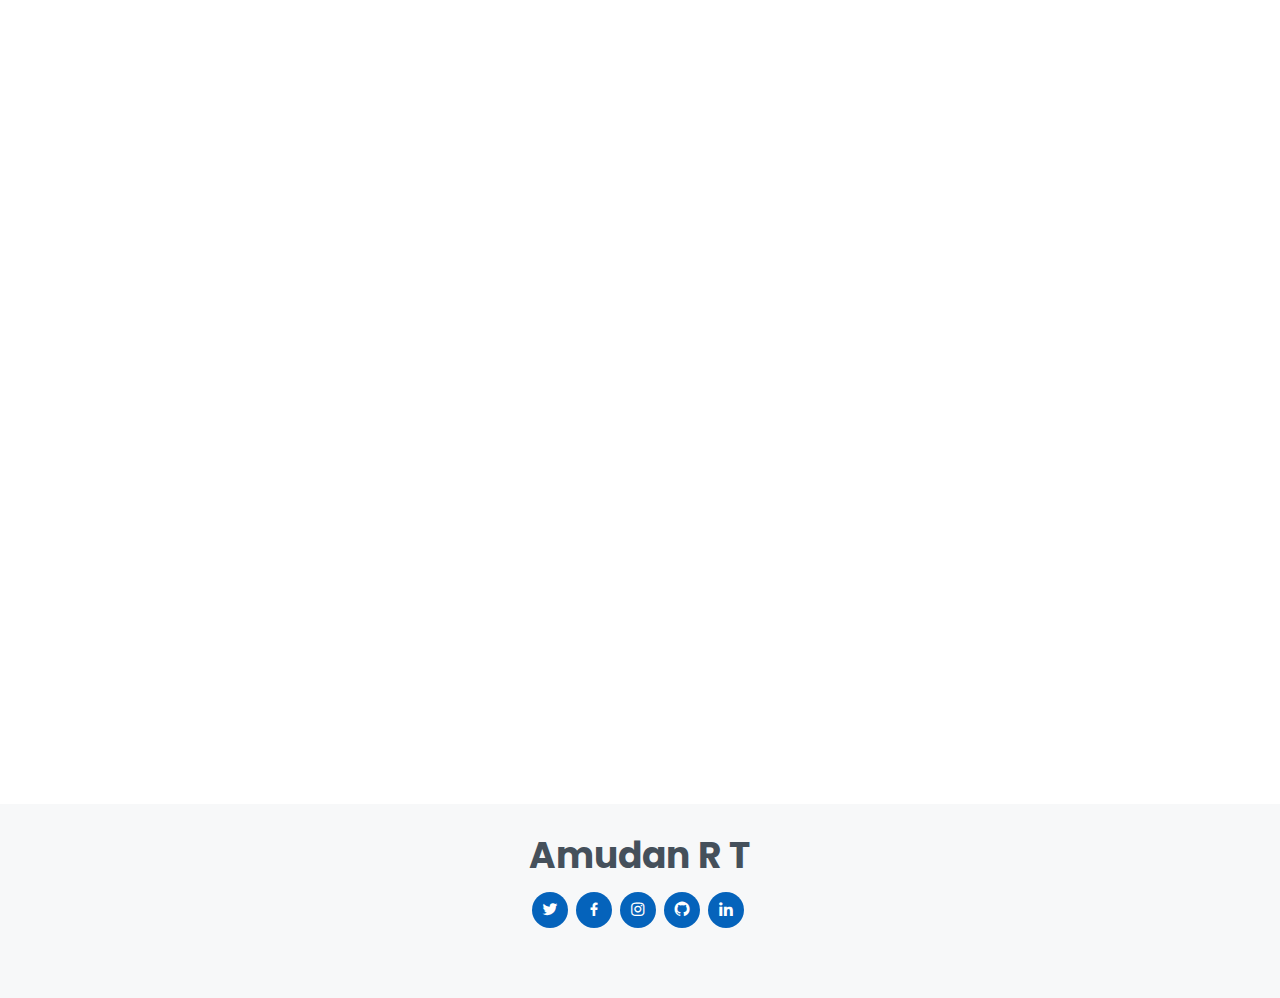
==== commit 35bff163: "Edited all the information and uploaded the resume" ====
--- a/index.html
+++ b/index.html
@@ -11,7 +11,7 @@
 
   <!-- Favicons -->
   <link href="assets/img/photos/logo.png" rel="icon">
-  <link href="assets/img/apple-touch-icon.png" rel="apple-touch-icon">
+  <link href="assets/img/photos/logo.png" rel="apple-touch-icon">
 
   <!-- Google Fonts -->
   <link
@@ -50,9 +50,6 @@
         <li><a href="#hero" class="nav-link scrollto active"><i class="bx bx-home"></i> <span>Home</span></a></li>
         <li><a href="#about" class="nav-link scrollto"><i class="bx bx-user"></i> <span>About</span></a></li>
         <li><a href="#resume" class="nav-link scrollto"><i class="bx bx-file-blank"></i> <span>Resume</span></a></li>
-        <li><a href="#portfolio" class="nav-link scrollto"><i class="bx bx-book-content"></i> <span>Portfolio</span></a>
-        </li>
-        <li><a href="#services" class="nav-link scrollto"><i class="bx bx-server"></i> <span>Services</span></a></li>
         <li><a href="#contact" class="nav-link scrollto"><i class="bx bx-envelope"></i> <span>Contact</span></a></li>
       </ul>
     </nav><!-- .nav-menu -->
@@ -176,7 +173,7 @@
               <i class="bi bi-award"></i>
               <span data-purecounter-start="0" data-purecounter-end="25" data-purecounter-duration="1"
                 class="purecounter"></span>
-              <p>Awards</p>
+              <p>Awards & participations</p>
             </div>
           </div>
 
@@ -191,9 +188,7 @@
 
         <div class="section-title">
           <h2>Skills</h2>
-          <p>Magnam dolores commodi suscipit. Necessitatibus eius consequatur ex aliquid fuga eum quidem. Sit sint
-            consectetur velit. Quisquam quos quisquam cupiditate. Et nemo qui impedit suscipit alias ea. Quia fugiat sit
-            in iste officiis commodi quidem hic quas.</p>
+          <p>I Developed a real time websites which is currently used by the companies based on annual renewal .</p>
         </div>
 
         <div class="row skills-content">
@@ -201,7 +196,7 @@
           <div class="col-lg-6">
 
             <div class="progress">
-              <span class="skill">HTML <i class="val">100%</i></span>
+              <span class="skill">Python <i class="val">100%</i></span>
               <div class="progress-bar-wrap">
                 <div class="progress-bar" role="progressbar" aria-valuenow="100" aria-valuemin="0" aria-valuemax="100">
                 </div>
@@ -209,7 +204,7 @@
             </div>
 
             <div class="progress">
-              <span class="skill">CSS <i class="val">90%</i></span>
+              <span class="skill">Java <i class="val">90%</i></span>
               <div class="progress-bar-wrap">
                 <div class="progress-bar" role="progressbar" aria-valuenow="90" aria-valuemin="0" aria-valuemax="100">
                 </div>
@@ -217,7 +212,7 @@
             </div>
 
             <div class="progress">
-              <span class="skill">JavaScript <i class="val">75%</i></span>
+              <span class="skill">C <i class="val">75%</i></span>
               <div class="progress-bar-wrap">
                 <div class="progress-bar" role="progressbar" aria-valuenow="75" aria-valuemin="0" aria-valuemax="100">
                 </div>
@@ -229,7 +224,7 @@
           <div class="col-lg-6">
 
             <div class="progress">
-              <span class="skill">PHP <i class="val">80%</i></span>
+              <span class="skill">HTML, CSS <i class="val">80%</i></span>
               <div class="progress-bar-wrap">
                 <div class="progress-bar" role="progressbar" aria-valuenow="80" aria-valuemin="0" aria-valuemax="100">
                 </div>
@@ -237,7 +232,7 @@
             </div>
 
             <div class="progress">
-              <span class="skill">WordPress/CMS <i class="val">90%</i></span>
+              <span class="skill">JavaScript <i class="val">90%</i></span>
               <div class="progress-bar-wrap">
                 <div class="progress-bar" role="progressbar" aria-valuenow="90" aria-valuemin="0" aria-valuemax="100">
                 </div>
@@ -245,9 +240,9 @@
             </div>
 
             <div class="progress">
-              <span class="skill">Photoshop <i class="val">55%</i></span>
-              <div class="progress-bar-wrap">
-                <div class="progress-bar" role="progressbar" aria-valuenow="55" aria-valuemin="0" aria-valuemax="100">
+              <span class="skill">Django <i class="val">95%</i></span>
+              <div class="progress-bar-wrap">
+                <div class="progress-bar" role="progressbar" aria-valuenow="95" aria-valuemin="0" aria-valuemax="100">
                 </div>
               </div>
             </div>
@@ -265,69 +260,67 @@
 
         <div class="section-title">
           <h2>Resume</h2>
-          <p>Magnam dolores commodi suscipit. Necessitatibus eius consequatur ex aliquid fuga eum quidem. Sit sint
-            consectetur velit. Quisquam quos quisquam cupiditate. Et nemo qui impedit suscipit alias ea. Quia fugiat sit
-            in iste officiis commodi quidem hic quas.</p>
+          <a href="./assets/pdf/Resume.pdf" download>
+            <p>Download</p>
+          </a>
+
         </div>
 
         <div class="row">
           <div class="col-lg-6">
             <h3 class="resume-title">Sumary</h3>
             <div class="resume-item pb-0">
-              <h4>Brandon Johnson</h4>
-              <p><em>Innovative and deadline-driven Graphic Designer with 3+ years of experience designing and
-                  developing user-centered digital/print marketing material from initial concept to final, polished
-                  deliverable.</em></p>
+              <h4>Amudan R T</h4>
+              <p><em>Innovative and deadline-driven Website Developer, worked in realtime projects and an enthusiatic
+                  learner and problem solver.</em></p>
               <ul>
-                <li>Portland par 127,Orlando, FL</li>
-                <li>(123) 456-7891</li>
-                <li>alice.barkley@example.com</li>
+                <li>Tirupur, Tamil Nadu, India</li>
+                <li>+91 98428-05545</li>
+                <li>amudandthangavel@gmail.com/li>
               </ul>
             </div>
 
             <h3 class="resume-title">Education</h3>
             <div class="resume-item">
-              <h4>Master of Fine Arts &amp; Graphic Design</h4>
-              <h5>2015 - 2016</h5>
-              <p><em>Rochester Institute of Technology, Rochester, NY</em></p>
-              <p>Qui deserunt veniam. Et sed aliquam labore tempore sed quisquam iusto autem sit. Ea vero voluptatum qui
-                ut dignissimos deleniti nerada porti sand markend</p>
+              <h4>Bachelor of Engineering in ECE </h4>
+              <h5>2020 - 2024</h5>
+              <p><em>KPR Institute of Engineering and Technology, Coimbatore</em></p>
+              <p>I am Electronics and communication Engineer, intrested in Software Development and Artificial
+                Intelligence</p>
             </div>
             <div class="resume-item">
-              <h4>Bachelor of Fine Arts &amp; Graphic Design</h4>
-              <h5>2010 - 2014</h5>
-              <p><em>Rochester Institute of Technology, Rochester, NY</em></p>
-              <p>Quia nobis sequi est occaecati aut. Repudiandae et iusto quae reiciendis et quis Eius vel ratione eius
-                unde vitae rerum voluptates asperiores voluptatem Earum molestiae consequatur neque etlon sader mart
-                dila</p>
+              <h4>SSLC &amp; HSE</h4>
+              <h5>2018 & 2020</h5>
+              <p><em>Adharsh Vidhyalaya Matric Higher Secondary School</em></p>
+              <p>
+              <ul>
+                <li>SSLC mark - 478/500</li>
+                <li>Engineering cut-off - 181.5/200</li>
+              </ul>
+              </p>
             </div>
           </div>
           <div class="col-lg-6">
-            <h3 class="resume-title">Professional Experience</h3>
+            <h3 class="resume-title">Internship</h3>
             <div class="resume-item">
-              <h4>Senior graphic design specialist</h4>
-              <h5>2019 - Present</h5>
-              <p><em>Experion, New York, NY </em></p>
+              <h4>Indian Institute of Technology (IIT) - Bombay</h4>
+              <h5>7 week</h5>
+              <p><em>Full stack Developer</em></p>
               <ul>
-                <li>Lead in the design, development, and implementation of the graphic, layout, and production
-                  communication materials</li>
-                <li>Delegate tasks to the 7 members of the design team and provide counsel on all aspects of the
-                  project. </li>
-                <li>Supervise the assessment of all graphic materials in order to ensure quality and accuracy of the
-                  design</li>
-                <li>Oversee the efficient use of production project budgets ranging from $2,000 - $25,000</li>
+                <li>Lead in the design, development, and implementation of the graphic and interface</li>
+                <li>Woked on complete development of a website, which is a platform of learning programming language
+                </li>
+                <li>Received the stipend of ₹15,000 for the deligant work</li>
               </ul>
             </div>
             <div class="resume-item">
-              <h4>Graphic design specialist</h4>
-              <h5>2017 - 2018</h5>
-              <p><em>Stepping Stone Advertising, New York, NY</em></p>
+              <h4>Verzeo</h4>
+              <h5>8 week</h5>
+              <p><em>Cyber Secutrity</em></p>
               <ul>
-                <li>Developed numerous marketing programs (logos, brochures,infographics, presentations, and
-                  advertisements).</li>
-                <li>Managed up to 5 projects or tasks at a given time while under pressure</li>
-                <li>Recommended and consulted with clients on the most appropriate graphic design</li>
-                <li>Created 4+ design presentations and proposals a month for clients and account managers</li>
+                <li>Worked the cyber security experts and learned the different attacks</li>
+                <li>Social Engieering and its Preventions</li>
+                <li>Bypassing Windows wihtout password</li>
               </ul>
             </div>
           </div>
@@ -336,376 +329,6 @@
       </div>
     </section><!-- End Resume Section -->
 
-    <!-- ======= Portfolio Section ======= -->
-    <section id="portfolio" class="portfolio section-bg">
-      <div class="container" data-aos="fade-up">
-
-        <div class="section-title">
-          <h2>Portfolio</h2>
-          <p>Magnam dolores commodi suscipit. Necessitatibus eius consequatur ex aliquid fuga eum quidem. Sit sint
-            consectetur velit. Quisquam quos quisquam cupiditate. Et nemo qui impedit suscipit alias ea. Quia fugiat sit
-            in iste officiis commodi quidem hic quas.</p>
-        </div>
-
-        <div class="row">
-          <div class="col-lg-12 d-flex justify-content-center" data-aos="fade-up" data-aos-delay="100">
-            <ul id="portfolio-flters">
-              <li data-filter="*" class="filter-active">All</li>
-              <li data-filter=".filter-app">App</li>
-              <li data-filter=".filter-card">Card</li>
-              <li data-filter=".filter-web">Web</li>
-            </ul>
-          </div>
-        </div>
-
-        <div class="row portfolio-container" data-aos="fade-up" data-aos-delay="200">
-
-          <div class="col-lg-4 col-md-6 portfolio-item filter-app">
-            <div class="portfolio-wrap">
-              <img src="assets/img/portfolio/portfolio-1.jpg" class="img-fluid" alt="">
-              <div class="portfolio-info">
-                <h4>App 1</h4>
-                <p>App</p>
-                <div class="portfolio-links">
-                  <a href="assets/img/portfolio/portfolio-1.jpg" data-gallery="portfolioGallery"
-                    class="portfolio-lightbox" title="App 1"><i class="bx bx-plus"></i></a>
-                  <a href="portfolio-details.html" class="portfolio-details-lightbox" data-glightbox="type: external"
-                    title="Portfolio Details"><i class="bx bx-link"></i></a>
-                </div>
-              </div>
-            </div>
-          </div>
-
-          <div class="col-lg-4 col-md-6 portfolio-item filter-web">
-            <div class="portfolio-wrap">
-              <img src="assets/img/portfolio/portfolio-2.jpg" class="img-fluid" alt="">
-              <div class="portfolio-info">
-                <h4>Web 3</h4>
-                <p>Web</p>
-                <div class="portfolio-links">
-                  <a href="assets/img/portfolio/portfolio-2.jpg" data-gallery="portfolioGallery"
-                    class="portfolio-lightbox" title="Web 3"><i class="bx bx-plus"></i></a>
-                  <a href="portfolio-details.html" class="portfolio-details-lightbox" data-glightbox="type: external"
-                    title="Portfolio Details"><i class="bx bx-link"></i></a>
-                </div>
-              </div>
-            </div>
-          </div>
-
-          <div class="col-lg-4 col-md-6 portfolio-item filter-app">
-            <div class="portfolio-wrap">
-              <img src="assets/img/portfolio/portfolio-3.jpg" class="img-fluid" alt="">
-              <div class="portfolio-info">
-                <h4>App 2</h4>
-                <p>App</p>
-                <div class="portfolio-links">
-                  <a href="assets/img/portfolio/portfolio-3.jpg" data-gallery="portfolioGallery"
-                    class="portfolio-lightbox" title="App 2"><i class="bx bx-plus"></i></a>
-                  <a href="portfolio-details.html" class="portfolio-details-lightbox" data-glightbox="type: external"
-                    title="Portfolio Details"><i class="bx bx-link"></i></a>
-                </div>
-              </div>
-            </div>
-          </div>
-
-          <div class="col-lg-4 col-md-6 portfolio-item filter-card">
-            <div class="portfolio-wrap">
-              <img src="assets/img/portfolio/portfolio-4.jpg" class="img-fluid" alt="">
-              <div class="portfolio-info">
-                <h4>Card 2</h4>
-                <p>Card</p>
-                <div class="portfolio-links">
-                  <a href="assets/img/portfolio/portfolio-4.jpg" data-gallery="portfolioGallery"
-                    class="portfolio-lightbox" title="Card 2"><i class="bx bx-plus"></i></a>
-                  <a href="portfolio-details.html" class="portfolio-details-lightbox" data-glightbox="type: external"
-                    title="Portfolio Details"><i class="bx bx-link"></i></a>
-                </div>
-              </div>
-            </div>
-          </div>
-
-          <div class="col-lg-4 col-md-6 portfolio-item filter-web">
-            <div class="portfolio-wrap">
-              <img src="assets/img/portfolio/portfolio-5.jpg" class="img-fluid" alt="">
-              <div class="portfolio-info">
-                <h4>Web 2</h4>
-                <p>Web</p>
-                <div class="portfolio-links">
-                  <a href="assets/img/portfolio/portfolio-5.jpg" data-gallery="portfolioGallery"
-                    class="portfolio-lightbox" title="Web 2"><i class="bx bx-plus"></i></a>
-                  <a href="portfolio-details.html" class="portfolio-details-lightbox" data-glightbox="type: external"
-                    title="Portfolio Details"><i class="bx bx-link"></i></a>
-                </div>
-              </div>
-            </div>
-          </div>
-
-          <div class="col-lg-4 col-md-6 portfolio-item filter-app">
-            <div class="portfolio-wrap">
-              <img src="assets/img/portfolio/portfolio-6.jpg" class="img-fluid" alt="">
-              <div class="portfolio-info">
-                <h4>App 3</h4>
-                <p>App</p>
-                <div class="portfolio-links">
-                  <a href="assets/img/portfolio/portfolio-6.jpg" data-gallery="portfolioGallery"
-                    class="portfolio-lightbox" title="App 3"><i class="bx bx-plus"></i></a>
-                  <a href="portfolio-details.html" class="portfolio-details-lightbox" data-glightbox="type: external"
-                    title="Portfolio Details"><i class="bx bx-link"></i></a>
-                </div>
-              </div>
-            </div>
-          </div>
-
-          <div class="col-lg-4 col-md-6 portfolio-item filter-card">
-            <div class="portfolio-wrap">
-              <img src="assets/img/portfolio/portfolio-7.jpg" class="img-fluid" alt="">
-              <div class="portfolio-info">
-                <h4>Card 1</h4>
-                <p>Card</p>
-                <div class="portfolio-links">
-                  <a href="assets/img/portfolio/portfolio-7.jpg" data-gallery="portfolioGallery"
-                    class="portfolio-lightbox" title="Card 1"><i class="bx bx-plus"></i></a>
-                  <a href="portfolio-details.html" class="portfolio-details-lightbox" data-glightbox="type: external"
-                    title="Portfolio Details"><i class="bx bx-link"></i></a>
-                </div>
-              </div>
-            </div>
-          </div>
-
-          <div class="col-lg-4 col-md-6 portfolio-item filter-card">
-            <div class="portfolio-wrap">
-              <img src="assets/img/portfolio/portfolio-8.jpg" class="img-fluid" alt="">
-              <div class="portfolio-info">
-                <h4>Card 3</h4>
-                <p>Card</p>
-                <div class="portfolio-links">
-                  <a href="assets/img/portfolio/portfolio-8.jpg" data-gallery="portfolioGallery"
-                    class="portfolio-lightbox" title="Card 3"><i class="bx bx-plus"></i></a>
-                  <a href="portfolio-details.html" class="portfolio-details-lightbox" data-glightbox="type: external"
-                    title="Portfolio Details"><i class="bx bx-link"></i></a>
-                </div>
-              </div>
-            </div>
-          </div>
-
-          <div class="col-lg-4 col-md-6 portfolio-item filter-web">
-            <div class="portfolio-wrap">
-              <img src="assets/img/portfolio/portfolio-9.jpg" class="img-fluid" alt="">
-              <div class="portfolio-info">
-                <h4>Web 3</h4>
-                <p>Web</p>
-                <div class="portfolio-links">
-                  <a href="assets/img/portfolio/portfolio-9.jpg" data-gallery="portfolioGallery"
-                    class="portfolio-lightbox" title="Web 3"><i class="bx bx-plus"></i></a>
-                  <a href="portfolio-details.html" class="portfolio-details-lightbox" data-glightbox="type: external"
-                    title="Portfolio Details"><i class="bx bx-link"></i></a>
-                </div>
-              </div>
-            </div>
-          </div>
-
-        </div>
-
-      </div>
-    </section><!-- End Portfolio Section -->
-
-    <!-- ======= Services Section ======= -->
-    <section id="services" class="services">
-      <div class="container" data-aos="fade-up">
-
-        <div class="section-title">
-          <h2>Services</h2>
-          <p>Magnam dolores commodi suscipit. Necessitatibus eius consequatur ex aliquid fuga eum quidem. Sit sint
-            consectetur velit. Quisquam quos quisquam cupiditate. Et nemo qui impedit suscipit alias ea. Quia fugiat sit
-            in iste officiis commodi quidem hic quas.</p>
-        </div>
-
-        <div class="row">
-
-          <div class="col-lg-4 col-md-6 d-flex align-items-stretch" data-aos="zoom-in" data-aos-delay="100">
-            <div class="icon-box iconbox-blue">
-              <div class="icon">
-                <svg width="100" height="100" viewBox="0 0 600 600" xmlns="http://www.w3.org/2000/svg">
-                  <path stroke="none" stroke-width="0" fill="#f5f5f5"
-                    d="M300,521.0016835830174C376.1290562159157,517.8887921683347,466.0731472004068,529.7835943286574,510.70327084640275,468.03025145048787C554.3714126377745,407.6079735673963,508.03601936045806,328.9844924480964,491.2728898941984,256.3432110539036C474.5976632858925,184.082847569629,479.9380746630129,96.60480741107993,416.23090153303,58.64404602377083C348.86323505073057,18.502131276798302,261.93793281208167,40.57373210992963,193.5410806939664,78.93577620505333C130.42746243093433,114.334589627462,98.30271207620316,179.96522072025542,76.75703585869454,249.04625023123273C51.97151888228291,328.5150500222984,13.704378332031375,421.85034740162234,66.52175969318436,486.19268352777647C119.04800174914682,550.1803526380478,217.28368757567262,524.383925680826,300,521.0016835830174">
-                  </path>
-                </svg>
-                <i class="bx bxl-dribbble"></i>
-              </div>
-              <h4><a href="">Lorem Ipsum</a></h4>
-              <p>Voluptatum deleniti atque corrupti quos dolores et quas molestias excepturi</p>
-            </div>
-          </div>
-
-          <div class="col-lg-4 col-md-6 d-flex align-items-stretch mt-4 mt-md-0" data-aos="zoom-in"
-            data-aos-delay="200">
-            <div class="icon-box iconbox-orange ">
-              <div class="icon">
-                <svg width="100" height="100" viewBox="0 0 600 600" xmlns="http://www.w3.org/2000/svg">
-                  <path stroke="none" stroke-width="0" fill="#f5f5f5"
-                    d="M300,582.0697525312426C382.5290701553225,586.8405444964366,449.9789794690241,525.3245884688669,502.5850820975895,461.55621195738473C556.606425686781,396.0723002908107,615.8543463187945,314.28637112970534,586.6730223649479,234.56875336149918C558.9533121215079,158.8439757836574,454.9685369536778,164.00468322053177,381.49747125262974,130.76875717737553C312.15926192815925,99.40240125094834,248.97055460311594,18.661163978235184,179.8680185752513,50.54337015887873C110.5421016452524,82.52863877960104,119.82277516462835,180.83849132639028,109.12597500060166,256.43424936330496C100.08760227029461,320.3096726198365,92.17705696193138,384.0621239912766,124.79988738764834,439.7174275375508C164.83382741302287,508.01625554203684,220.96474134820875,577.5009287672846,300,582.0697525312426">
-                  </path>
-                </svg>
-                <i class="bx bx-file"></i>
-              </div>
-              <h4><a href="">Sed Perspiciatis</a></h4>
-              <p>Duis aute irure dolor in reprehenderit in voluptate velit esse cillum dolore</p>
-            </div>
-          </div>
-
-          <div class="col-lg-4 col-md-6 d-flex align-items-stretch mt-4 mt-lg-0" data-aos="zoom-in"
-            data-aos-delay="300">
-            <div class="icon-box iconbox-pink">
-              <div class="icon">
-                <svg width="100" height="100" viewBox="0 0 600 600" xmlns="http://www.w3.org/2000/svg">
-                  <path stroke="none" stroke-width="0" fill="#f5f5f5"
-                    d="M300,541.5067337569781C382.14930387511276,545.0595476570109,479.8736841581634,548.3450877840088,526.4010558755058,480.5488172755941C571.5218469581645,414.80211281144784,517.5187510058486,332.0715597781072,496.52539010469104,255.14436215662573C477.37192572678356,184.95920475031193,473.57363656557914,105.61284051026155,413.0603344069578,65.22779650032875C343.27470386102294,18.654635553484475,251.2091493199835,5.337323636656869,175.0934190732945,40.62881213300186C97.87086631185822,76.43348514350839,51.98124368387456,156.15599469081315,36.44837278890362,239.84606092416172C21.716077023791087,319.22268207091537,43.775223500013084,401.1760424656574,96.891909868211,461.97329694683043C147.22146801428983,519.5804099606455,223.5754009179313,538.201503339737,300,541.5067337569781">
-                  </path>
-                </svg>
-                <i class="bx bx-tachometer"></i>
-              </div>
-              <h4><a href="">Magni Dolores</a></h4>
-              <p>Excepteur sint occaecat cupidatat non proident, sunt in culpa qui officia</p>
-            </div>
-          </div>
-
-          <div class="col-lg-4 col-md-6 d-flex align-items-stretch mt-4" data-aos="zoom-in" data-aos-delay="100">
-            <div class="icon-box iconbox-yellow">
-              <div class="icon">
-                <svg width="100" height="100" viewBox="0 0 600 600" xmlns="http://www.w3.org/2000/svg">
-                  <path stroke="none" stroke-width="0" fill="#f5f5f5"
-                    d="M300,503.46388370962813C374.79870501325706,506.71871716319447,464.8034551963731,527.1746412648533,510.4981551193396,467.86667711651364C555.9287308511215,408.9015244558933,512.6030010748507,327.5744911775523,490.211057578863,256.5855673507754C471.097692560561,195.9906835881958,447.69079081568157,138.11976852964426,395.19560036434837,102.3242989838813C329.3053358748298,57.3949838291264,248.02791733380457,8.279543830951368,175.87071277845988,42.242879143198664C103.41431057327972,76.34704239035025,93.79494320519305,170.9812938413882,81.28167332365135,250.07896920659033C70.17666984294237,320.27484674793965,64.84698225790005,396.69656628748305,111.28512138212992,450.4950937839243C156.20124167950087,502.5303643271138,231.32542653798444,500.4755392045468,300,503.46388370962813">
-                  </path>
-                </svg>
-                <i class="bx bx-layer"></i>
-              </div>
-              <h4><a href="">Nemo Enim</a></h4>
-              <p>At vero eos et accusamus et iusto odio dignissimos ducimus qui blanditiis</p>
-            </div>
-          </div>
-
-          <div class="col-lg-4 col-md-6 d-flex align-items-stretch mt-4" data-aos="zoom-in" data-aos-delay="200">
-            <div class="icon-box iconbox-red">
-              <div class="icon">
-                <svg width="100" height="100" viewBox="0 0 600 600" xmlns="http://www.w3.org/2000/svg">
-                  <path stroke="none" stroke-width="0" fill="#f5f5f5"
-                    d="M300,532.3542879108572C369.38199826031484,532.3153073249985,429.10787420159085,491.63046689027357,474.5244479745417,439.17860296908856C522.8885846962883,383.3225815378663,569.1668002868075,314.3205725914397,550.7432151929288,242.7694973846089C532.6665558377875,172.5657663291529,456.2379748765914,142.6223662098291,390.3689995646985,112.34683881706744C326.66090330228417,83.06452184765237,258.84405631176094,53.51806209861945,193.32584062364296,78.48882559362697C121.61183558270385,105.82097193414197,62.805066853699245,167.19869350419734,48.57481801355237,242.6138429142374C34.843463184063346,315.3850353017275,76.69343916112496,383.4422959591041,125.22947124332185,439.3748458443577C170.7312796277747,491.8107796887764,230.57421082200815,532.3932930995766,300,532.3542879108572">
-                  </path>
-                </svg>
-                <i class="bx bx-slideshow"></i>
-              </div>
-              <h4><a href="">Dele Cardo</a></h4>
-              <p>Quis consequatur saepe eligendi voluptatem consequatur dolor consequuntur</p>
-            </div>
-          </div>
-
-          <div class="col-lg-4 col-md-6 d-flex align-items-stretch mt-4" data-aos="zoom-in" data-aos-delay="300">
-            <div class="icon-box iconbox-teal">
-              <div class="icon">
-                <svg width="100" height="100" viewBox="0 0 600 600" xmlns="http://www.w3.org/2000/svg">
-                  <path stroke="none" stroke-width="0" fill="#f5f5f5"
-                    d="M300,566.797414625762C385.7384707136149,576.1784315230908,478.7894351017131,552.8928747891023,531.9192734346935,484.94944893311C584.6109503024035,417.5663521118492,582.489472248146,322.67544863468447,553.9536738515405,242.03673114598146C529.1557734026468,171.96086150256528,465.24506316201064,127.66468636344209,395.9583748389544,100.7403814666027C334.2173773831606,76.7482773500951,269.4350130405921,84.62216499799875,207.1952322260088,107.2889140133804C132.92018162631612,134.33871894543012,41.79353780512637,160.00259165414826,22.644507872594943,236.69541883565114C3.319112789854554,314.0945973066697,72.72355303640163,379.243833228382,124.04198916343866,440.3218312028393C172.9286146004772,498.5055451809895,224.45579914871206,558.5317968840102,300,566.797414625762">
-                  </path>
-                </svg>
-                <i class="bx bx-arch"></i>
-              </div>
-              <h4><a href="">Divera Don</a></h4>
-              <p>Modi nostrum vel laborum. Porro fugit error sit minus sapiente sit aspernatur</p>
-            </div>
-          </div>
-
-        </div>
-
-      </div>
-    </section><!-- End Services Section -->
-
-    <!-- ======= Testimonials Section ======= -->
-    <section id="testimonials" class="testimonials section-bg">
-      <div class="container" data-aos="fade-up">
-
-        <div class="section-title">
-          <h2>Testimonials</h2>
-        </div>
-
-        <div class="testimonials-slider swiper" data-aos="fade-up" data-aos-delay="100">
-          <div class="swiper-wrapper">
-
-            <div class="swiper-slide">
-              <div class="testimonial-item">
-                <img src="assets/img/testimonials/testimonials-1.jpg" class="testimonial-img" alt="">
-                <h3>Saul Goodman</h3>
-                <h4>Ceo &amp; Founder</h4>
-                <p>
-                  <i class="bx bxs-quote-alt-left quote-icon-left"></i>
-                  Proin iaculis purus consequat sem cure digni ssim donec porttitora entum suscipit rhoncus. Accusantium
-                  quam, ultricies eget id, aliquam eget nibh et. Maecen aliquam, risus at semper.
-                  <i class="bx bxs-quote-alt-right quote-icon-right"></i>
-                </p>
-              </div>
-            </div><!-- End testimonial item -->
-
-            <div class="swiper-slide">
-              <div class="testimonial-item">
-                <img src="assets/img/testimonials/testimonials-2.jpg" class="testimonial-img" alt="">
-                <h3>Sara Wilsson</h3>
-                <h4>Designer</h4>
-                <p>
-                  <i class="bx bxs-quote-alt-left quote-icon-left"></i>
-                  Export tempor illum tamen malis malis eram quae irure esse labore quem cillum quid cillum eram malis
-                  quorum velit fore eram velit sunt aliqua noster fugiat irure amet legam anim culpa.
-                  <i class="bx bxs-quote-alt-right quote-icon-right"></i>
-                </p>
-              </div>
-            </div><!-- End testimonial item -->
-
-            <div class="swiper-slide">
-              <div class="testimonial-item">
-                <img src="assets/img/testimonials/testimonials-3.jpg" class="testimonial-img" alt="">
-                <h3>Jena Karlis</h3>
-                <h4>Store Owner</h4>
-                <p>
-                  <i class="bx bxs-quote-alt-left quote-icon-left"></i>
-                  Enim nisi quem export duis labore cillum quae magna enim sint quorum nulla quem veniam duis minim
-                  tempor labore quem eram duis noster aute amet eram fore quis sint minim.
-                  <i class="bx bxs-quote-alt-right quote-icon-right"></i>
-                </p>
-              </div>
-            </div><!-- End testimonial item -->
-
-            <div class="swiper-slide">
-              <div class="testimonial-item">
-                <img src="assets/img/testimonials/testimonials-4.jpg" class="testimonial-img" alt="">
-                <h3>Matt Brandon</h3>
-                <h4>Freelancer</h4>
-                <p>
-                  <i class="bx bxs-quote-alt-left quote-icon-left"></i>
-                  Fugiat enim eram quae cillum dolore dolor amet nulla culpa multos export minim fugiat minim velit
-                  minim dolor enim duis veniam ipsum anim magna sunt elit fore quem dolore labore illum veniam.
-                  <i class="bx bxs-quote-alt-right quote-icon-right"></i>
-                </p>
-              </div>
-            </div><!-- End testimonial item -->
-
-            <div class="swiper-slide">
-              <div class="testimonial-item">
-                <img src="assets/img/testimonials/testimonials-5.jpg" class="testimonial-img" alt="">
-                <h3>John Larson</h3>
-                <h4>Entrepreneur</h4>
-                <p>
-                  <i class="bx bxs-quote-alt-left quote-icon-left"></i>
-                  Quis quorum aliqua sint quem legam fore sunt eram irure aliqua veniam tempor noster veniam enim culpa
-                  labore duis sunt culpa nulla illum cillum fugiat legam esse veniam culpa fore nisi cillum quid.
-                  <i class="bx bxs-quote-alt-right quote-icon-right"></i>
-                </p>
-              </div>
-            </div><!-- End testimonial item -->
-
-          </div>
-          <div class="swiper-pagination"></div>
-        </div>
-
-      </div>
-    </section><!-- End Testimonials Section -->
 
     <!-- ======= Contact Section ======= -->
     <section id="contact" class="contact">
@@ -722,19 +345,19 @@
               <div class="address">
                 <i class="bi bi-geo-alt"></i>
                 <h4>Location:</h4>
-                <p>A108 Adam Street, New York, NY 535022</p>
+                <p>117, Tirupur Raod, Rayarpalayam, Palladam, Tirupur, Tamilnadu, India - 641664</p>
               </div>
 
               <div class="email">
                 <i class="bi bi-envelope"></i>
                 <h4>Email:</h4>
-                <p>info@example.com</p>
+                <p>amudandthangavel@gmail.com</p>
               </div>
 
               <div class="phone">
                 <i class="bi bi-phone"></i>
                 <h4>Call:</h4>
-                <p>+1 5589 55488 55s</p>
+                <p>+91 98428 05545</p>
               </div>
 
             </div>
@@ -743,28 +366,13 @@
 
           <div class="col-lg-8 mt-5 mt-lg-0">
 
-            <form action="forms/contact.php" method="post" role="form" class="php-email-form">
-              <div class="row">
-                <div class="col-md-6 form-group">
-                  <input type="text" name="name" class="form-control" id="name" placeholder="Your Name" required>
-                </div>
-                <div class="col-md-6 form-group mt-3 mt-md-0">
-                  <input type="email" class="form-control" name="email" id="email" placeholder="Your Email" required>
-                </div>
-              </div>
-              <div class="form-group mt-3">
-                <input type="text" class="form-control" name="subject" id="subject" placeholder="Subject" required>
-              </div>
-              <div class="form-group mt-3">
-                <textarea class="form-control" name="message" rows="5" placeholder="Message" required></textarea>
-              </div>
-              <div class="my-3">
-                <div class="loading">Loading</div>
-                <div class="error-message"></div>
-                <div class="sent-message">Your message has been sent. Thank you!</div>
-              </div>
-              <div class="text-center"><button type="submit">Send Message</button></div>
-            </form>
+            <div class="section-title">
+              <h2>Resume</h2>
+              <a href="./assets/pdf/Resume.pdf" download>
+                <p>Download</p>
+              </a>
+
+            </div>
 
           </div>
 
@@ -778,25 +386,15 @@
   <!-- ======= Footer ======= -->
   <footer id="footer">
     <div class="container">
-      <h3>Brandon Johnson</h3>
-      <p>Et aut eum quis fuga eos sunt ipsa nihil. Labore corporis magni eligendi fuga maxime saepe commodi placeat.</p>
+      <h3>Amudan R T</h3>
       <div class="social-links">
-        <a href="#" class="twitter"><i class="bx bxl-twitter"></i></a>
-        <a href="#" class="facebook"><i class="bx bxl-facebook"></i></a>
-        <a href="#" class="instagram"><i class="bx bxl-instagram"></i></a>
-        <a href="#" class="google-plus"><i class="bx bxl-skype"></i></a>
-        <a href="#" class="linkedin"><i class="bx bxl-linkedin"></i></a>
-      </div>
-      <div class="copyright">
-        &copy; Copyright <strong><span>MyResume</span></strong>. All Rights Reserved
-      </div>
-      <div class="credits">
-        <!-- All the links in the footer should remain intact. -->
-        <!-- You can delete the links only if you purchased the pro version. -->
-        <!-- Licensing information: [license-url] -->
-        <!-- Purchase the pro version with working PHP/AJAX contact form: https://bootstrapmade.com/free-html-bootstrap-template-my-resume/ -->
-        Designed by <a href="https://bootstrapmade.com/">BootstrapMade</a>
-      </div>
+        <a href="https://twitter.com/amudanthangavel/" class="twitter"><i class="bx bxl-twitter"></i></a>
+        <a href="https://www.facebook.com/amudanthangavel/" class="facebook"><i class="bx bxl-facebook"></i></a>
+        <a href="https://www.instagram.com/amudanthangavel/" class="instagram"><i class="bx bxl-instagram"></i></a>
+        <a href="https://github.com/AmudanThangavel" class="google-plus"><i class="bx bxl-github"></i></a>
+        <a href="https://www.linkedin.com/in/amudanthangavel" class="linkedin"><i class="bx bxl-linkedin"></i></a>
+      </div>
+
     </div>
   </footer><!-- End Footer -->
 
--- a/assets/css/style.css
+++ b/assets/css/style.css
@@ -23,7 +23,12 @@
   text-decoration: none;
 }
 
-h1, h2, h3, h4, h5, h6 {
+h1,
+h2,
+h3,
+h4,
+h5,
+h6 {
   font-family: "Raleway", sans-serif;
 }
 
@@ -43,15 +48,18 @@
   border-radius: 50px;
   transition: all 0.4s;
 }
+
 .back-to-top i {
   font-size: 28px;
   color: #fff;
   line-height: 0;
 }
+
 .back-to-top:hover {
   background: #0678e3;
   color: #fff;
 }
+
 .back-to-top.active {
   visibility: visible;
   opacity: 1;
@@ -90,6 +98,7 @@
   0% {
     transform: rotate(0deg);
   }
+
   100% {
     transform: rotate(360deg);
   }
@@ -99,10 +108,12 @@
   0% {
     transform: rotate(0deg);
   }
+
   100% {
     transform: rotate(360deg);
   }
 }
+
 /*--------------------------------------------------------------
 # Disable aos animation delay on mobile devices
 --------------------------------------------------------------*/
@@ -111,6 +122,7 @@
     transition-delay: 0 !important;
   }
 }
+
 /*--------------------------------------------------------------
 # Header
 --------------------------------------------------------------*/
@@ -124,6 +136,7 @@
   padding: 15px;
   overflow-y: auto;
 }
+
 @media (max-width: 992px) {
   #header {
     width: 300px;
@@ -138,6 +151,7 @@
     margin-left: 100px;
   }
 }
+
 /*--------------------------------------------------------------
 # Navigation Menu
 --------------------------------------------------------------*/
@@ -148,16 +162,20 @@
   padding: 0;
   display: block;
 }
+
 .nav-menu * {
   margin: 0;
   padding: 0;
   list-style: none;
 }
-.nav-menu > ul > li {
+
+.nav-menu>ul>li {
   position: relative;
   white-space: nowrap;
 }
-.nav-menu a, .nav-menu a:focus {
+
+.nav-menu a,
+.nav-menu a:focus {
   display: flex;
   align-items: center;
   color: #45505b;
@@ -172,34 +190,55 @@
   overflow: hidden;
   transition: 0.3s;
 }
-.nav-menu a i, .nav-menu a:focus i {
+
+.nav-menu a i,
+.nav-menu a:focus i {
   font-size: 20px;
 }
-.nav-menu a span, .nav-menu a:focus span {
+
+.nav-menu a span,
+.nav-menu a:focus span {
   padding: 0 5px 0 7px;
   color: #45505b;
 }
+
 @media (min-width: 992px) {
-  .nav-menu a, .nav-menu a:focus {
+
+  .nav-menu a,
+  .nav-menu a:focus {
     width: 56px;
   }
-  .nav-menu a span, .nav-menu a:focus span {
+
+  .nav-menu a span,
+  .nav-menu a:focus span {
     display: none;
     color: #fff;
   }
 }
-.nav-menu a:hover, .nav-menu .active, .nav-menu .active:focus, .nav-menu li:hover > a {
+
+.nav-menu a:hover,
+.nav-menu .active,
+.nav-menu .active:focus,
+.nav-menu li:hover>a {
   color: #fff;
   background: #0563bb;
 }
-.nav-menu a:hover span, .nav-menu .active span, .nav-menu .active:focus span, .nav-menu li:hover > a span {
-  color: #fff;
-}
-.nav-menu a:hover, .nav-menu li:hover > a {
+
+.nav-menu a:hover span,
+.nav-menu .active span,
+.nav-menu .active:focus span,
+.nav-menu li:hover>a span {
+  color: #fff;
+}
+
+.nav-menu a:hover,
+.nav-menu li:hover>a {
   width: 100%;
   color: #fff;
 }
-.nav-menu a:hover span, .nav-menu li:hover > a span {
+
+.nav-menu a:hover span,
+.nav-menu li:hover>a span {
   display: block;
 }
 
@@ -221,6 +260,7 @@
   border-radius: 50px;
   padding: 5px;
 }
+
 .mobile-nav-toggle i {
   color: #45505b;
 }
@@ -228,9 +268,11 @@
 .mobile-nav-active {
   overflow: hidden;
 }
+
 .mobile-nav-active #header {
   left: 0;
 }
+
 .mobile-nav-active .mobile-nav-toggle {
   color: #fff;
   background-color: #0563bb;
@@ -242,15 +284,17 @@
 #hero {
   width: 100%;
   height: 100vh;
-  background: url("../img/hero-bg.jpg") top right no-repeat;
+  background: url("../img/photos/hacker.jpg") top right no-repeat;
   background-size: cover;
   position: relative;
 }
+
 @media (min-width: 992px) {
   #hero {
     padding-left: 160px;
   }
 }
+
 #hero:before {
   content: "";
   background: rgba(255, 255, 255, 0.8);
@@ -260,6 +304,7 @@
   left: 0;
   right: 0;
 }
+
 #hero h1 {
   margin: 0;
   font-size: 64px;
@@ -267,19 +312,23 @@
   line-height: 56px;
   color: #45505b;
 }
+
 #hero p {
   color: #45505b;
   margin: 15px 0 0 0;
   font-size: 26px;
   font-family: "Poppins", sans-serif;
 }
+
 #hero p span {
   color: #0563bb;
   letter-spacing: 1px;
 }
+
 #hero .social-links {
   margin-top: 30px;
 }
+
 #hero .social-links a {
   font-size: 24px;
   display: inline-block;
@@ -288,17 +337,21 @@
   margin-right: 20px;
   transition: 0.3s;
 }
+
 #hero .social-links a:hover {
   color: #0563bb;
 }
+
 @media (max-width: 992px) {
   #hero {
     text-align: center;
   }
+
   #hero h1 {
     font-size: 32px;
     line-height: 36px;
   }
+
   #hero p {
     margin-top: 10px;
     font-size: 20px;
@@ -318,6 +371,7 @@
   text-align: center;
   padding-bottom: 30px;
 }
+
 .section-title h2 {
   font-size: 32px;
   font-weight: bold;
@@ -327,6 +381,7 @@
   position: relative;
   color: #45505b;
 }
+
 .section-title h2::before {
   content: "";
   position: absolute;
@@ -337,6 +392,7 @@
   bottom: 1px;
   left: calc(50% - 60px);
 }
+
 .section-title h2::after {
   content: "";
   position: absolute;
@@ -347,6 +403,7 @@
   bottom: 0;
   left: calc(50% - 20px);
 }
+
 .section-title p {
   margin-bottom: 0;
 }
@@ -359,24 +416,29 @@
   font-size: 26px;
   color: #728394;
 }
+
 .about .content ul {
   list-style: none;
   padding: 0;
 }
+
 .about .content ul li {
   margin-bottom: 20px;
   display: flex;
   align-items: center;
 }
+
 .about .content ul strong {
   margin-right: 10px;
 }
+
 .about .content ul i {
   font-size: 16px;
   margin-right: 5px;
   color: #0563bb;
   line-height: 0;
 }
+
 .about .content p:last-child {
   margin-bottom: 0;
 }
@@ -392,6 +454,7 @@
   text-align: center;
   background: #fff;
 }
+
 .facts .count-box i {
   position: absolute;
   top: -25px;
@@ -407,12 +470,14 @@
   width: 48px;
   height: 48px;
 }
+
 .facts .count-box span {
   font-size: 36px;
   display: block;
   font-weight: 600;
   color: #011426;
 }
+
 .facts .count-box p {
   padding: 0;
   margin: 0;
@@ -429,6 +494,7 @@
   background: none;
   border-radius: 0;
 }
+
 .skills .progress .skill {
   padding: 10px 0;
   margin: 0;
@@ -438,13 +504,16 @@
   font-family: "Poppins", sans-serif;
   color: #45505b;
 }
+
 .skills .progress .skill .val {
   float: right;
   font-style: normal;
 }
+
 .skills .progress-bar-wrap {
   background: #f2f3f5;
 }
+
 .skills .progress-bar {
   width: 1px;
   height: 10px;
@@ -462,12 +531,14 @@
   margin-bottom: 20px;
   color: #45505b;
 }
+
 .resume .resume-item {
   padding: 0 0 20px 20px;
   margin-top: -2px;
   border-left: 2px solid #0563bb;
   position: relative;
 }
+
 .resume .resume-item h4 {
   line-height: 18px;
   font-size: 18px;
@@ -477,6 +548,7 @@
   color: #0563bb;
   margin-bottom: 10px;
 }
+
 .resume .resume-item h5 {
   font-size: 16px;
   background: #f7f8f9;
@@ -485,15 +557,19 @@
   font-weight: 600;
   margin-bottom: 10px;
 }
+
 .resume .resume-item ul {
   padding-left: 20px;
 }
+
 .resume .resume-item ul li {
   padding-bottom: 10px;
 }
+
 .resume .resume-item:last-child {
   padding-bottom: 0;
 }
+
 .resume .resume-item::before {
   content: "";
   position: absolute;
@@ -512,6 +588,7 @@
 .portfolio .portfolio-item {
   margin-bottom: 30px;
 }
+
 .portfolio #portfolio-flters {
   padding: 0;
   margin: 0 auto 25px auto;
@@ -521,6 +598,7 @@
   border-radius: 50px;
   padding: 2px 15px;
 }
+
 .portfolio #portfolio-flters li {
   cursor: pointer;
   display: inline-block;
@@ -533,12 +611,16 @@
   margin-bottom: 5px;
   transition: all 0.3s ease-in-out;
 }
-.portfolio #portfolio-flters li:hover, .portfolio #portfolio-flters li.filter-active {
+
+.portfolio #portfolio-flters li:hover,
+.portfolio #portfolio-flters li.filter-active {
   color: #0563bb;
 }
+
 .portfolio #portfolio-flters li:last-child {
   margin-right: 0;
 }
+
 .portfolio .portfolio-wrap {
   transition: 0.3s;
   position: relative;
@@ -546,6 +628,7 @@
   z-index: 1;
   background: rgba(69, 80, 91, 0.8);
 }
+
 .portfolio .portfolio-wrap::before {
   content: "";
   background: rgba(255, 255, 255, 0.7);
@@ -558,6 +641,7 @@
   z-index: 2;
   opacity: 0;
 }
+
 .portfolio .portfolio-wrap .portfolio-info {
   opacity: 0;
   position: absolute;
@@ -573,6 +657,7 @@
   justify-content: center;
   align-items: center;
 }
+
 .portfolio .portfolio-wrap .portfolio-info::before {
   display: block;
   content: "";
@@ -586,6 +671,7 @@
   transition: all 0.5s ease 0s;
   z-index: 9994;
 }
+
 .portfolio .portfolio-wrap .portfolio-info::after {
   display: block;
   content: "";
@@ -599,11 +685,13 @@
   transition: all 0.5s ease 0s;
   z-index: 9994;
 }
+
 .portfolio .portfolio-wrap .portfolio-info h4 {
   font-size: 20px;
   color: #45505b;
   font-weight: 600;
 }
+
 .portfolio .portfolio-wrap .portfolio-info p {
   color: #45505b;
   font-size: 14px;
@@ -611,10 +699,12 @@
   padding: 0;
   margin: 0;
 }
+
 .portfolio .portfolio-wrap .portfolio-links {
   text-align: center;
   z-index: 4;
 }
+
 .portfolio .portfolio-wrap .portfolio-links a {
   color: #45505b;
   margin: 0 2px;
@@ -622,9 +712,11 @@
   display: inline-block;
   transition: 0.3s;
 }
+
 .portfolio .portfolio-wrap .portfolio-links a:hover {
   color: #148af9;
 }
+
 .portfolio .portfolio-wrap:hover::before {
   top: 0;
   left: 0;
@@ -632,13 +724,16 @@
   bottom: 0;
   opacity: 1;
 }
+
 .portfolio .portfolio-wrap:hover .portfolio-info {
   opacity: 1;
 }
+
 .portfolio .portfolio-wrap:hover .portfolio-info::before {
   top: 15px;
   left: 15px;
 }
+
 .portfolio .portfolio-wrap:hover .portfolio-info::after {
   bottom: 15px;
   right: 15px;
@@ -650,13 +745,16 @@
 .portfolio-details {
   padding-top: 40px;
 }
+
 .portfolio-details .portfolio-details-slider img {
   width: 100%;
 }
+
 .portfolio-details .portfolio-details-slider .swiper-pagination {
   margin-top: 20px;
   position: relative;
 }
+
 .portfolio-details .portfolio-details-slider .swiper-pagination .swiper-pagination-bullet {
   width: 12px;
   height: 12px;
@@ -664,13 +762,16 @@
   opacity: 1;
   border: 1px solid #0563bb;
 }
+
 .portfolio-details .portfolio-details-slider .swiper-pagination .swiper-pagination-bullet-active {
   background-color: #0563bb;
 }
+
 .portfolio-details .portfolio-info {
   padding: 30px;
   box-shadow: 0px 0 30px rgba(69, 80, 91, 0.08);
 }
+
 .portfolio-details .portfolio-info h3 {
   font-size: 22px;
   font-weight: 700;
@@ -678,22 +779,27 @@
   padding-bottom: 20px;
   border-bottom: 1px solid #eee;
 }
+
 .portfolio-details .portfolio-info ul {
   list-style: none;
   padding: 0;
   font-size: 15px;
 }
-.portfolio-details .portfolio-info ul li + li {
+
+.portfolio-details .portfolio-info ul li+li {
   margin-top: 10px;
 }
+
 .portfolio-details .portfolio-description {
   padding-top: 30px;
 }
+
 .portfolio-details .portfolio-description h2 {
   font-size: 26px;
   font-weight: 700;
   margin-bottom: 20px;
 }
+
 .portfolio-details .portfolio-description p {
   padding: 0;
 }
@@ -708,6 +814,7 @@
   background: #fff;
   box-shadow: 0px 5px 90px 0px rgba(110, 123, 131, 0.05);
 }
+
 .services .icon-box .icon {
   margin: 0 auto;
   width: 100px;
@@ -718,89 +825,114 @@
   transition: ease-in-out 0.3s;
   position: relative;
 }
+
 .services .icon-box .icon i {
   font-size: 36px;
   transition: 0.5s;
   position: relative;
 }
+
 .services .icon-box .icon svg {
   position: absolute;
   top: 0;
   left: 0;
 }
+
 .services .icon-box .icon svg path {
   transition: 0.5s;
   fill: #f5f5f5;
 }
+
 .services .icon-box h4 {
   font-weight: 600;
   margin: 10px 0 15px 0;
   font-size: 22px;
 }
+
 .services .icon-box h4 a {
   color: #45505b;
   transition: ease-in-out 0.3s;
 }
+
 .services .icon-box p {
   line-height: 24px;
   font-size: 14px;
   margin-bottom: 0;
 }
+
 .services .icon-box:hover {
   border-color: #fff;
   box-shadow: 0px 0 35px 0 rgba(0, 0, 0, 0.08);
 }
+
 .services .iconbox-blue i {
   color: #47aeff;
 }
+
 .services .iconbox-blue:hover .icon i {
   color: #fff;
 }
+
 .services .iconbox-blue:hover .icon path {
   fill: #47aeff;
 }
+
 .services .iconbox-orange i {
   color: #ffa76e;
 }
+
 .services .iconbox-orange:hover .icon i {
   color: #fff;
 }
+
 .services .iconbox-orange:hover .icon path {
   fill: #ffa76e;
 }
+
 .services .iconbox-pink i {
   color: #e80368;
 }
+
 .services .iconbox-pink:hover .icon i {
   color: #fff;
 }
+
 .services .iconbox-pink:hover .icon path {
   fill: #e80368;
 }
+
 .services .iconbox-yellow i {
   color: #ffbb2c;
 }
+
 .services .iconbox-yellow:hover .icon i {
   color: #fff;
 }
+
 .services .iconbox-yellow:hover .icon path {
   fill: #ffbb2c;
 }
+
 .services .iconbox-red i {
   color: #ff5828;
 }
+
 .services .iconbox-red:hover .icon i {
   color: #fff;
 }
+
 .services .iconbox-red:hover .icon path {
   fill: #ff5828;
 }
+
 .services .iconbox-teal i {
   color: #11dbcf;
 }
+
 .services .iconbox-teal:hover .icon i {
   color: #fff;
 }
+
 .services .iconbox-teal:hover .icon path {
   fill: #11dbcf;
 }
@@ -811,52 +943,65 @@
 .testimonials .section-header {
   margin-bottom: 40px;
 }
-.testimonials .testimonials-carousel, .testimonials .testimonials-slider {
+
+.testimonials .testimonials-carousel,
+.testimonials .testimonials-slider {
   overflow: hidden;
 }
+
 .testimonials .testimonial-item {
   text-align: center;
 }
+
 .testimonials .testimonial-item .testimonial-img {
   width: 120px;
   border-radius: 50%;
   border: 4px solid #fff;
   margin: 0 auto;
 }
+
 .testimonials .testimonial-item h3 {
   font-size: 20px;
   font-weight: bold;
   margin: 10px 0 5px 0;
   color: #111;
 }
+
 .testimonials .testimonial-item h4 {
   font-size: 14px;
   color: #999;
   margin: 0 0 15px 0;
 }
-.testimonials .testimonial-item .quote-icon-left, .testimonials .testimonial-item .quote-icon-right {
+
+.testimonials .testimonial-item .quote-icon-left,
+.testimonials .testimonial-item .quote-icon-right {
   color: #90c8fc;
   font-size: 26px;
 }
+
 .testimonials .testimonial-item .quote-icon-left {
   display: inline-block;
   left: -5px;
   position: relative;
 }
+
 .testimonials .testimonial-item .quote-icon-right {
   display: inline-block;
   right: -5px;
   position: relative;
   top: 10px;
 }
+
 .testimonials .testimonial-item p {
   font-style: italic;
   margin: 0 auto 15px auto;
 }
+
 .testimonials .swiper-pagination {
   margin-top: 20px;
   position: relative;
 }
+
 .testimonials .swiper-pagination .swiper-pagination-bullet {
   width: 12px;
   height: 12px;
@@ -864,9 +1009,11 @@
   opacity: 1;
   border: 1px solid #0563bb;
 }
+
 .testimonials .swiper-pagination .swiper-pagination-bullet-active {
   background-color: #0563bb;
 }
+
 @media (min-width: 992px) {
   .testimonials .testimonial-item p {
     width: 80%;
@@ -880,6 +1027,7 @@
   width: 100%;
   background: #fff;
 }
+
 .contact .info i {
   font-size: 20px;
   color: #0563bb;
@@ -893,6 +1041,7 @@
   border-radius: 50px;
   transition: all 0.3s ease-in-out;
 }
+
 .contact .info h4 {
   padding: 0 0 0 60px;
   font-size: 22px;
@@ -900,26 +1049,35 @@
   margin-bottom: 5px;
   color: #45505b;
 }
+
 .contact .info p {
   padding: 0 0 0 60px;
   margin-bottom: 0;
   font-size: 14px;
   color: #728394;
 }
-.contact .info .email, .contact .info .phone {
+
+.contact .info .email,
+.contact .info .phone {
   margin-top: 40px;
 }
-.contact .info .email:hover i, .contact .info .address:hover i, .contact .info .phone:hover i {
+
+.contact .info .email:hover i,
+.contact .info .address:hover i,
+.contact .info .phone:hover i {
   background: #0563bb;
   color: #fff;
 }
+
 .contact .php-email-form {
   width: 100%;
   background: #fff;
 }
+
 .contact .php-email-form .form-group {
   padding-bottom: 8px;
 }
+
 .contact .php-email-form .error-message {
   display: none;
   color: #fff;
@@ -928,9 +1086,11 @@
   padding: 15px;
   font-weight: 600;
 }
-.contact .php-email-form .error-message br + br {
+
+.contact .php-email-form .error-message br+br {
   margin-top: 25px;
 }
+
 .contact .php-email-form .sent-message {
   display: none;
   color: #fff;
@@ -939,12 +1099,14 @@
   padding: 15px;
   font-weight: 600;
 }
+
 .contact .php-email-form .loading {
   display: none;
   background: #fff;
   text-align: center;
   padding: 15px;
 }
+
 .contact .php-email-form .loading:before {
   content: "";
   display: inline-block;
@@ -957,17 +1119,22 @@
   -webkit-animation: animate-loading 1s linear infinite;
   animation: animate-loading 1s linear infinite;
 }
-.contact .php-email-form input, .contact .php-email-form textarea {
+
+.contact .php-email-form input,
+.contact .php-email-form textarea {
   border-radius: 4px;
   box-shadow: none;
   font-size: 14px;
 }
+
 .contact .php-email-form input {
   height: 44px;
 }
+
 .contact .php-email-form textarea {
   padding: 10px 12px;
 }
+
 .contact .php-email-form button[type=submit] {
   background: #0563bb;
   border: 0;
@@ -976,21 +1143,26 @@
   transition: 0.4s;
   border-radius: 50px;
 }
+
 .contact .php-email-form button[type=submit]:hover {
   background: #0678e3;
 }
+
 @-webkit-keyframes animate-loading {
   0% {
     transform: rotate(0deg);
   }
+
   100% {
     transform: rotate(360deg);
   }
 }
+
 @keyframes animate-loading {
   0% {
     transform: rotate(0deg);
   }
+
   100% {
     transform: rotate(360deg);
   }
@@ -1006,6 +1178,7 @@
   text-align: center;
   padding: 30px 0;
 }
+
 #footer h3 {
   font-size: 36px;
   font-weight: 700;
@@ -1014,15 +1187,18 @@
   padding: 0;
   margin: 0 0 15px 0;
 }
+
 #footer p {
   font-size: 15;
   font-style: italic;
   padding: 0;
   margin: 0 0 40px 0;
 }
+
 #footer .social-links {
   margin: 0 0 40px 0;
 }
+
 #footer .social-links a {
   font-size: 18px;
   display: inline-block;
@@ -1037,14 +1213,17 @@
   height: 36px;
   transition: 0.3s;
 }
+
 #footer .social-links a:hover {
   background: #0678e3;
   color: #fff;
   text-decoration: none;
 }
+
 #footer .copyright {
   margin: 0 0 5px 0;
 }
+
 #footer .credits {
   font-size: 13px;
 }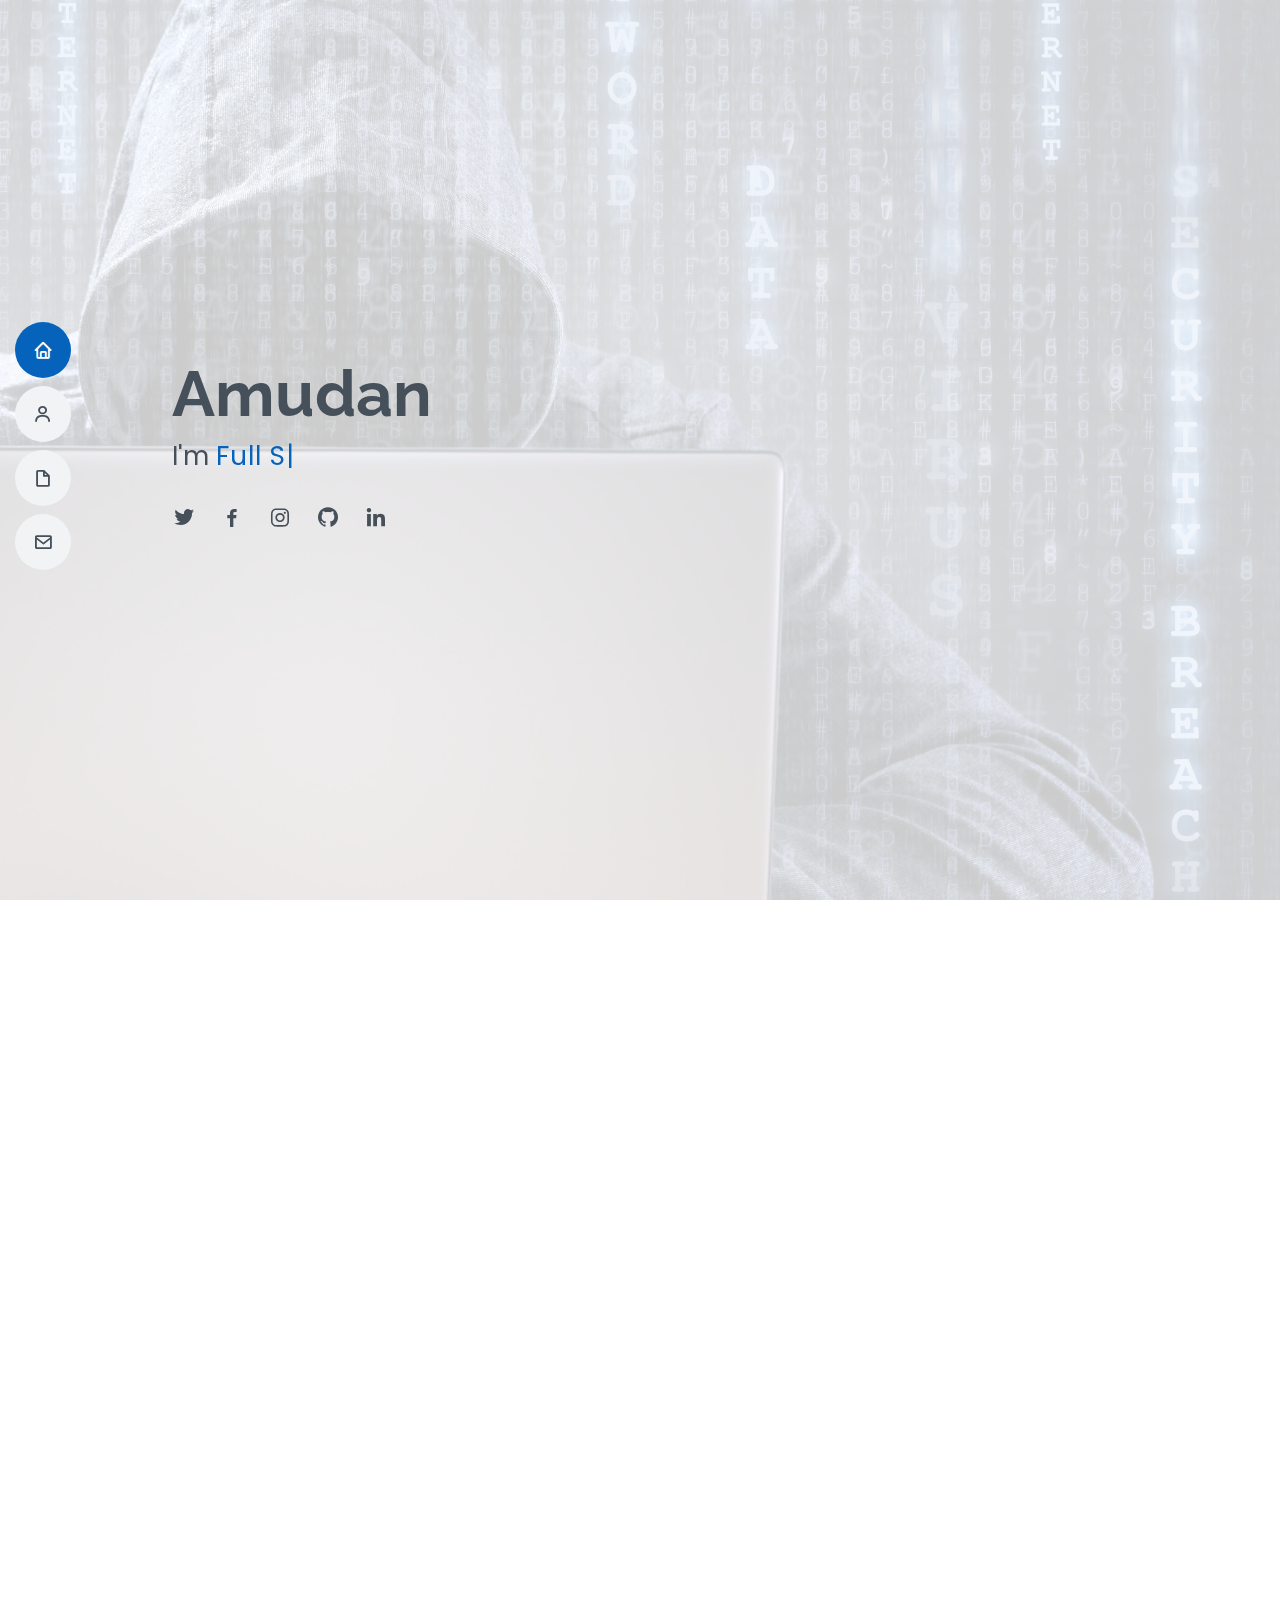
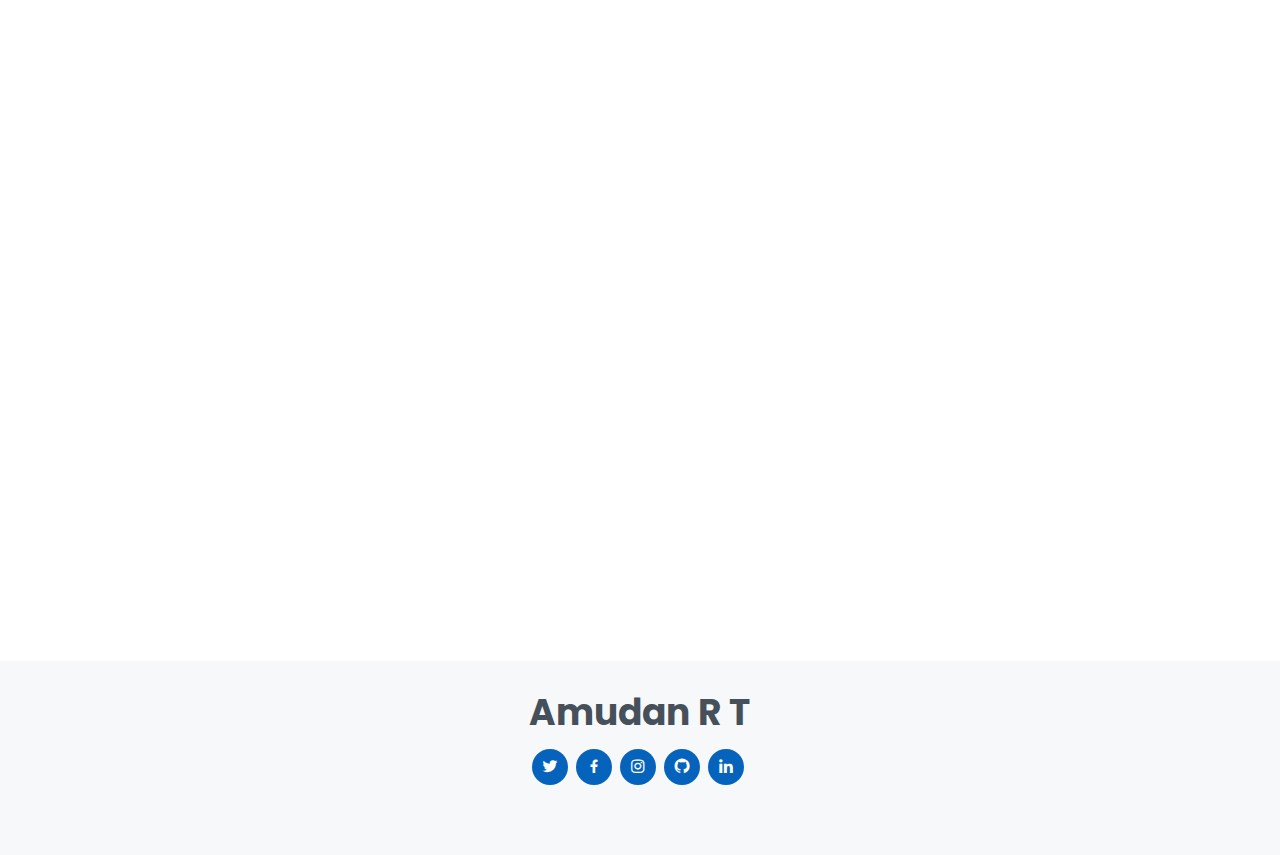
==== commit df370c0f: "Update index.html" ====
--- a/index.html
+++ b/index.html
@@ -99,7 +99,6 @@
                   <li><i class="bi bi-chevron-right"></i> <strong>Website:</strong>
                     <span>www.amudanthangavel.blogspot.com</span>
                   </li>
-                  <li><i class="bi bi-chevron-right"></i> <strong>Phone:</strong> <span>+91 9842805545</span></li>
                   <li><i class="bi bi-chevron-right"></i> <strong>City:</strong> <span>Tirupur, Tamilnadu, India</span>
                   </li>
                 </ul>
@@ -418,4 +417,4 @@
 
 </body>
 
-</html>+</html>
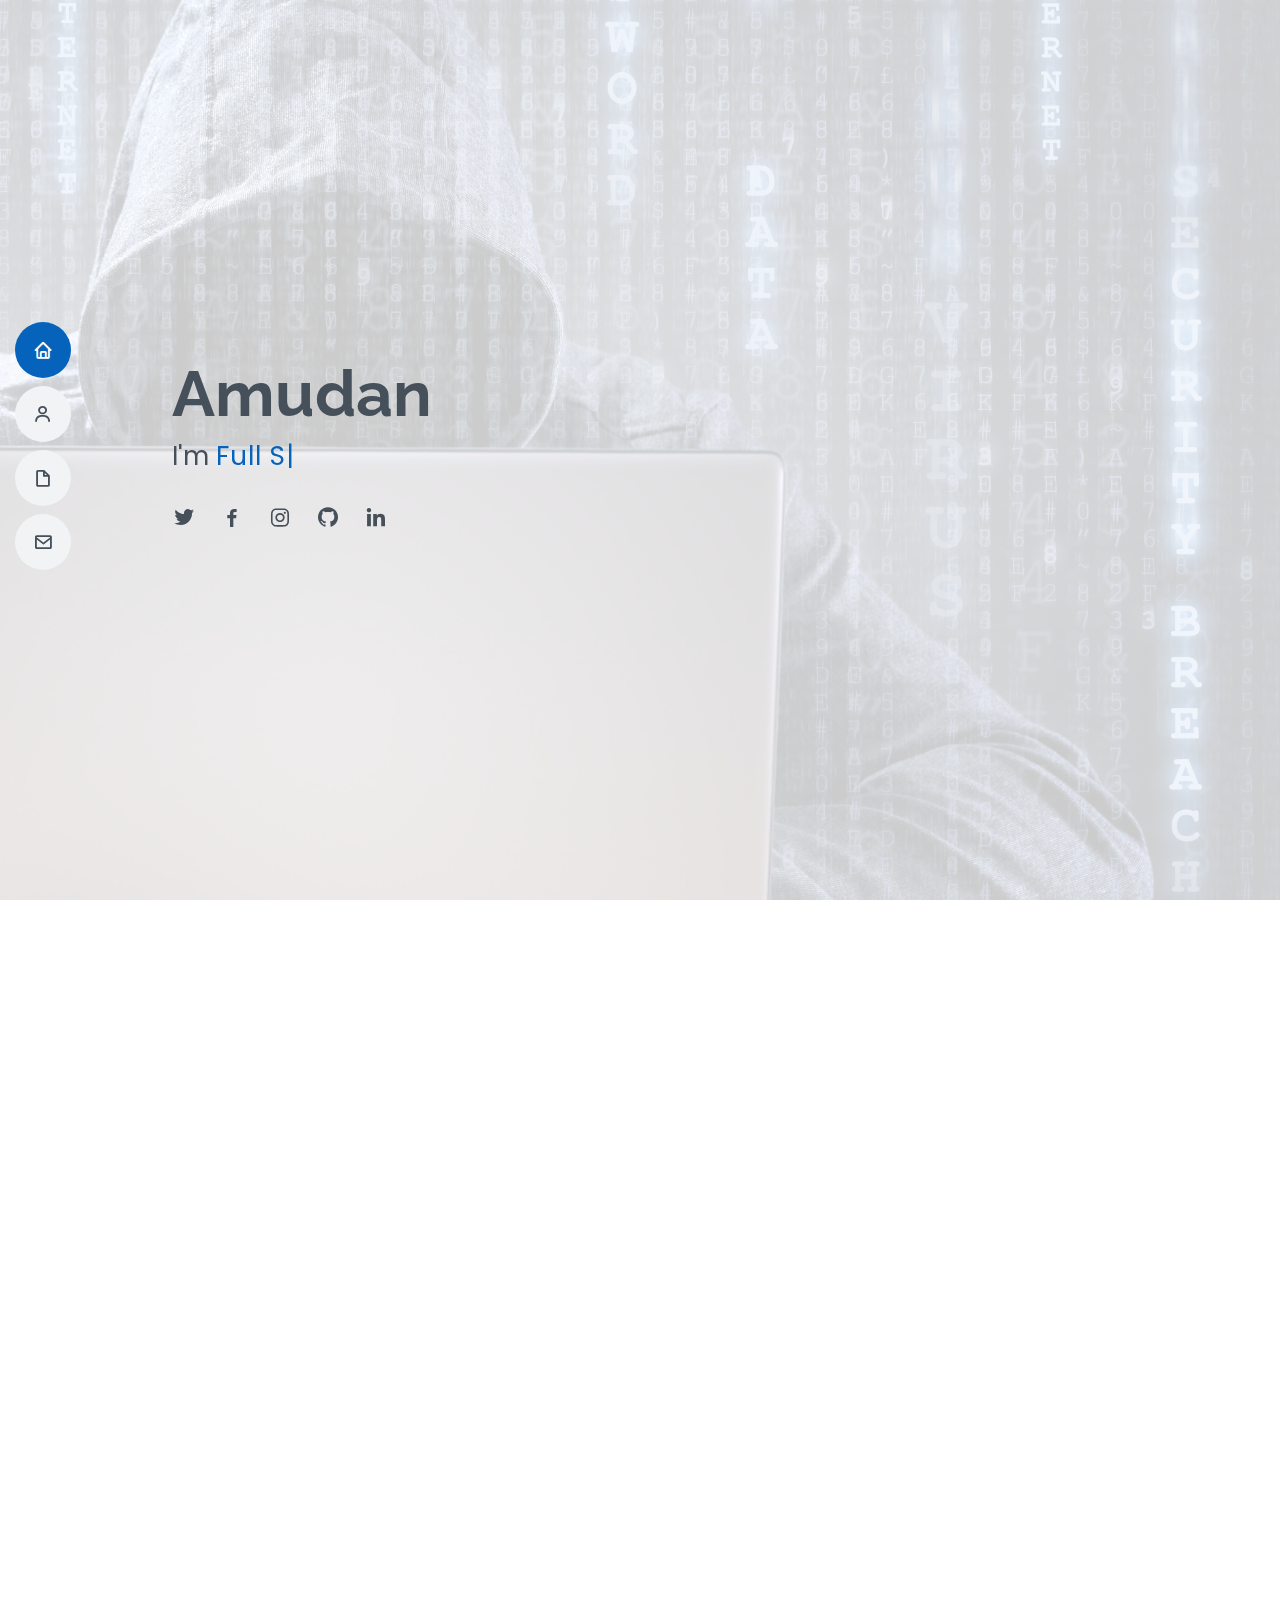
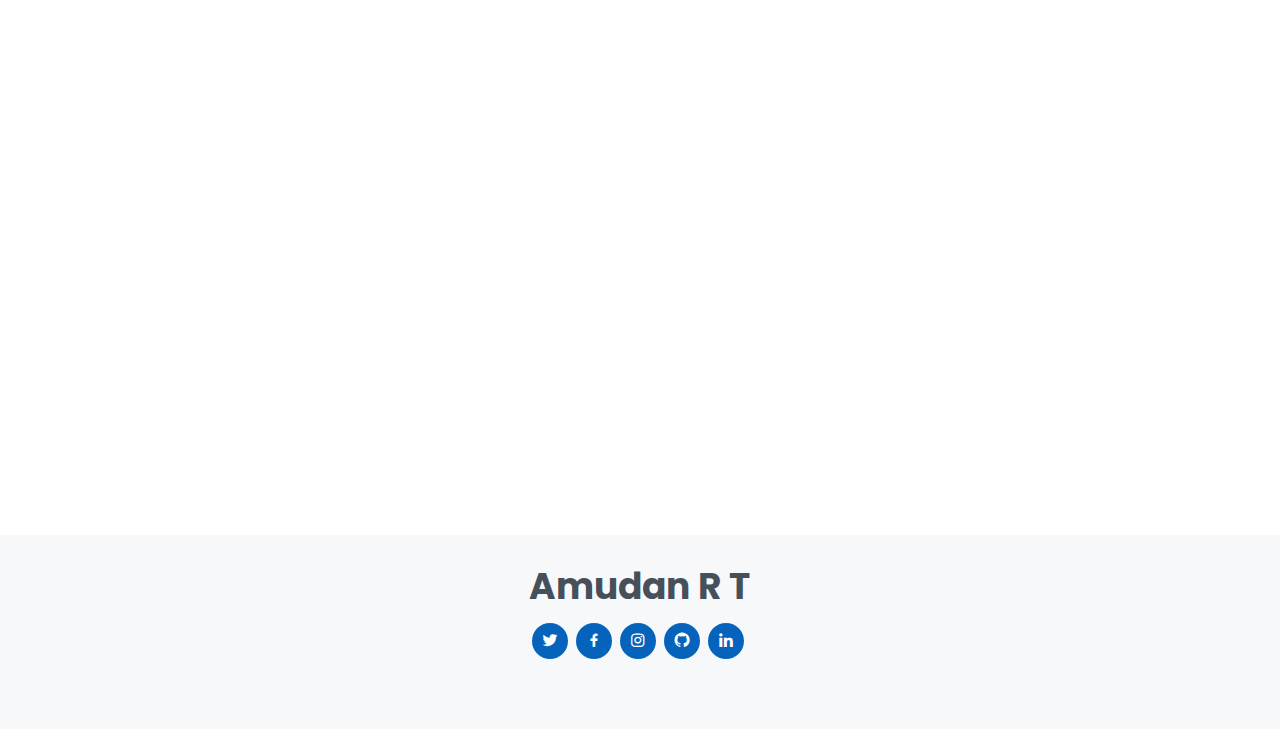
==== commit 954d0f19: "Update index.html" ====
--- a/index.html
+++ b/index.html
@@ -274,7 +274,6 @@
                   learner and problem solver.</em></p>
               <ul>
                 <li>Tirupur, Tamil Nadu, India</li>
-                <li>+91 98428-05545</li>
                 <li>amudandthangavel@gmail.com/li>
               </ul>
             </div>
@@ -353,12 +352,6 @@
                 <p>amudandthangavel@gmail.com</p>
               </div>
 
-              <div class="phone">
-                <i class="bi bi-phone"></i>
-                <h4>Call:</h4>
-                <p>+91 98428 05545</p>
-              </div>
-
             </div>
 
           </div>
